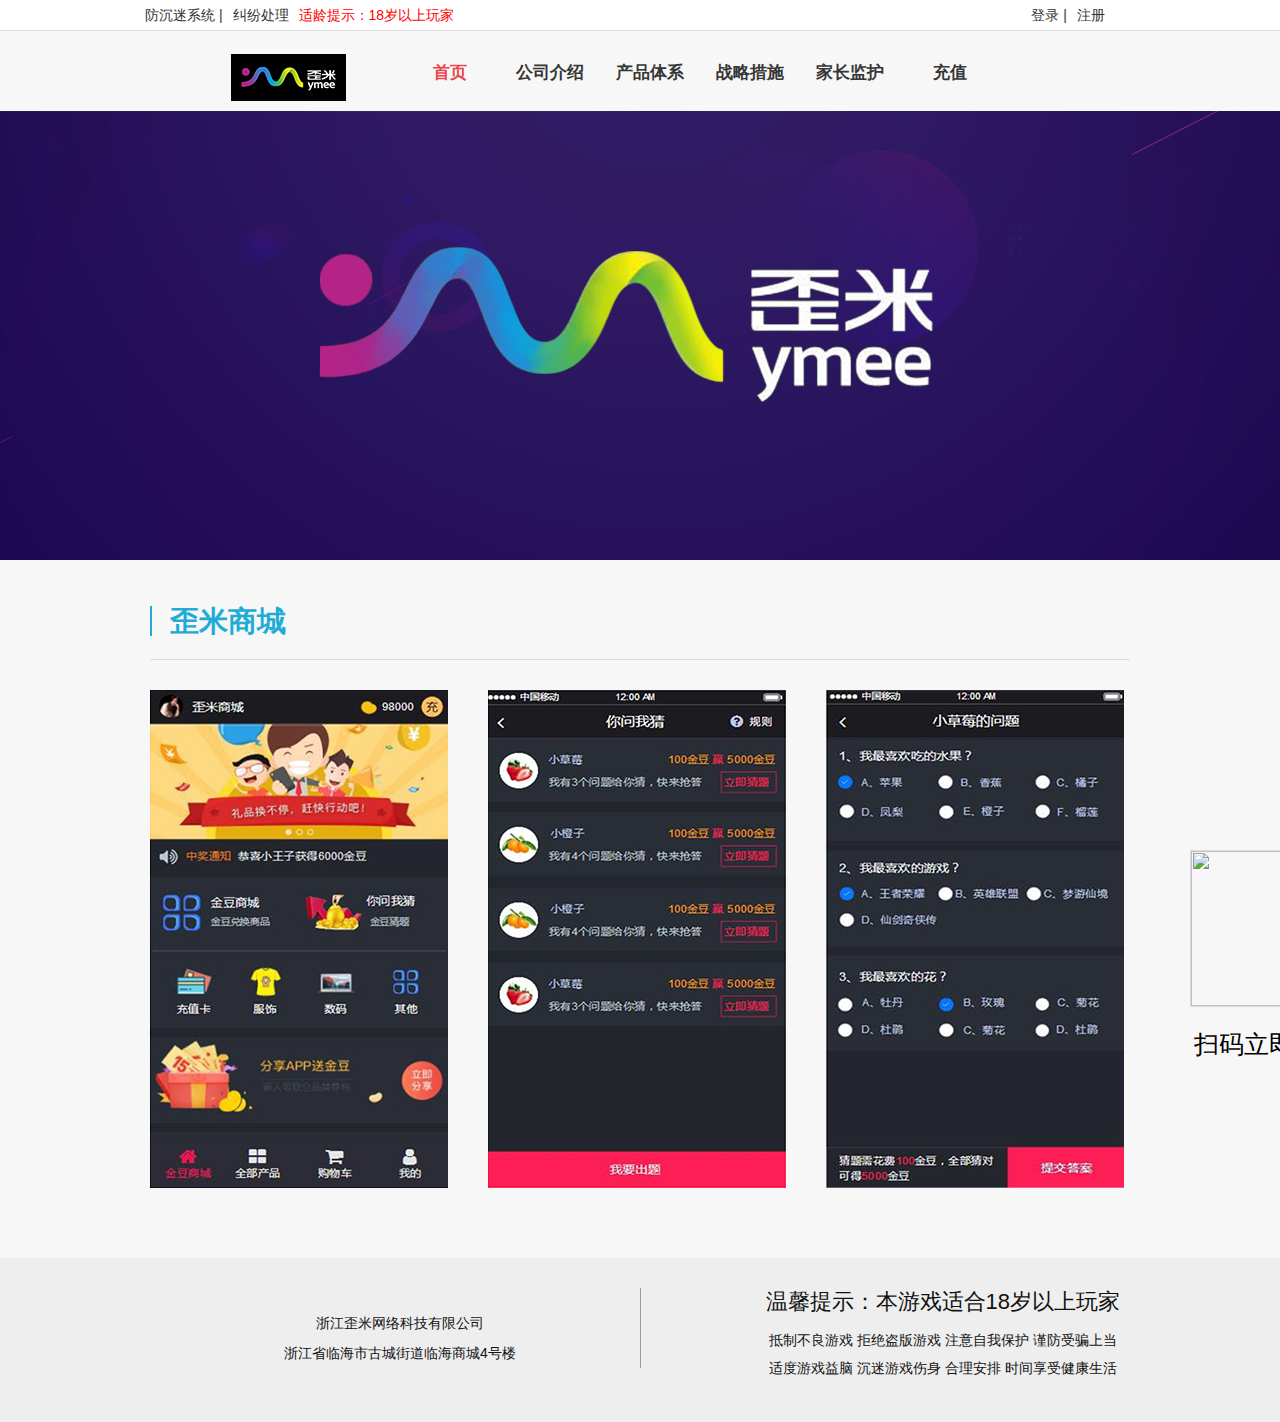
==== index.html @ 13797797 "update" ====
<!DOCTYPE HTML>
<html>

	<head>
		<meta charset="utf-8">
		<meta http-equiv="X-UA-Compatible" content="IE=edge,chrome=1">
		<title>浙江歪米网络科技有限公司</title>
		<link rel="stylesheet" type="text/css" href="./css/css.css"  />
		<link href="./css/reset.css"  rel="stylesheet" type="text/css" />
		<link href="./css/base.css"  rel="stylesheet" type="text/css" />
		<script src="./js/jquery-3.1.1.min.js"  type="text/javascript"></script>
		<script src="./js/common.js"  type="text/javascript"></script>
		<script src="./js/login.js"  type="text/javascript"></script>
		<link rel="shortcut icon" type="image/x-icon" href="./favicon.ico" />
	</head>

	<body>

		<div class="wrap">
			<div class="top-wrap">
				<div class="top ct">
					<div class="top-l fl">
						<a href="jy.html" >防沉迷系统 | </a>
						<a href="jy.html" >纠纷处理</a>
						<a href="javascript:void(0);" style="color: red">适龄提示：18岁以上玩家</a>
					</div>
					<div class="top-r fr">
						<a href="javascript:void(0);" class="dr welcome">登录 | </a>
						<a href="reg.html"  class="username1">注册</a>
					</div>
				</div>
			</div>
			<div class="head clearfix">
				<div class="logo clearfix">
					<a href="index_pc.html"  hidefocus="true"> <img src="./image/index/logo.png">
					</a>
					<var></var>
				</div>
				<div class="nav">
					<ul class="nav-menu clearfix">
						<li class="a1 on">
							<a href="index.html"  class="nav-link" hidefocus="true">首页</a>
						</li>
						<li class="a2">
							<a href="about.html"  class="nav-link" hidefocus="true">公司介绍</a>
						</li>
						<li class="a3">
							<a href="product.html"  class="nav-link" hidefocus="true">产品体系</a>
						</li>
						<li class="a4">
							<a href="zhanlue.html"  class="nav-link" hidefocus="true">战略措施</a>
						</li>
						<li class="a5">
							<a href="jzjh.html"  class="nav-link" hidefocus="true">家长监护</a>
						</li>
						<li class="a6">
							<a href="cz.html"  class="nav-link" hidefocus="true">充值</a>
						</li>
					</ul>
				</div>
			</div>
			<div class="x-slide" id="j-image-box">
				<ul>
					<li>
						<a hidefocus="true" target="_blank" href="#'" ><img height="" width="" src="./image/index/banner.png"  alt="" title="" /></a>
					</li>
				</ul>
			</div>
			<div class="content">
				<div class="game-img">
					<div class="title">歪米商城<div class="bar"></div></div>
					<div class="con clearfix">
						<a hidefocus="true" href="javascript:;"  class="av-img"><img src="./image/index/info-home.png"><var class="cover"></var></a>
						<a hidefocus="true" href="javascript:;"  class="av-img"><img src="./image/index/info-guess.png"><var class="cover"></var></a>
						<a hidefocus="true" href="javascript:;"  class="av-img av-img-r"><img src="./image/index/info-ask.png"><var class="cover"></var></a>
					</div>
				</div>
			</div>
			<div class="download">
				<img src="" class="qr" alt="">
				<p>扫码立即下载</p>
			</div>
			<div class="foot-wrap">
				<div class="foot">
					<div class="fl">
						<ul>
							<li>浙江歪米网络科技有限公司</li>
							<li>浙江省临海市古城街道临海商城4号楼</li>
						</ul>
					</div>
					<div class="fr">
						<p class="tips">温馨提示：本游戏适合18岁以上玩家</p>
						<p>抵制不良游戏 拒绝盗版游戏 注意自我保护 谨防受骗上当<br>适度游戏益脑 沉迷游戏伤身 合理安排 时间享受健康生活</p>
					</div>
				</div>
			</div>

			<div class="dl">
				<p>浙江歪米网络科技有限公司</p>
				
				<div class="textbox">
					<label for="">用户名</label><input type="text" class="text" id="loginName1">
				</div>
				<div class="textbox">
					<label for="">密&nbsp;&nbsp;&nbsp;&nbsp;码</label><input type="password" class="text" id="loginPsd1">
				</div>
				<a  class="btnd" >登录</a>
				<a href="javascript:void(0);" style="display: block;float: left;margin-top: 25px;text-align: center;width: 100%;font-size: 14px;color: #888;" class="gb">[关闭]</a>
			</div>

		</div>
	
	
	</body>
</html>
---- css/css.css ----
body,
h1,
h2,
h3,
h4,
h5,
h6,
hr,
p,
blockquote,
dl,
dt,
dd,
ul,
ol,
pre,
form,
fieldset,
legend,
button,
input,
textarea {
	margin: 0;
	padding: 0;
}

body,
button,
input,
select,
textarea {
	font: 12px/1.5 tahoma, arial, \5b8b\4f53, sans-serif;
	font-family: "å¾®è½¯é›…é»‘";
}

h1,
h2,
h3,
h4,
h5,
h6 {
	font-size: 100%;
}

address,
cite,
dfn,
em,
var {
	font-style: normal;
}

code,
kbd,
pre,
samp {
	font-family: courier new, courier, monospace;
}

small {
	font-size: 12px;
}

ul,
ol {
	list-style: none;
}

a {
	text-decoration: none;
}

a:hover {
	text-decoration: underline;
}

legend {
	color: #000;
}

fieldset,
img {
	border: 0;
}

button,
input,
select,
textarea {
	font-size: 100%;
}

table {
	border-collapse: collapse;
	border-spacing: 0;
}

.ct {
	margin: 0 auto;
}

.fl {
	float: left;
}

.fr {
	float: right;
}

.cf:after {
	content: ".";
	display: block;
	height: 0;
	clear: both;
	visibility: hidden;
}

.cf {
	*zoom: 1;
}

.db {
	display: block;
}

.dn {
	display: none;
}


/*<a href="__CLICK__"></a>/
/********************************åˆå§‹åŒ–*************************************/

.wrap {
	overflow: hidden;
}

.con {
	width: 1000px;
	padding: 30px 0;
}

.nav {
	width: 1000px;
	height: 100px;
}

.nav-wrap {
	background: #f4f4f4;
}

.logo {
	display: block;
	float: left;
}

.navlist a {
	width: 120px;
	height: 100px;
	text-align: center;
	line-height: 100px;
	display: block;
	float: right;
	color: #666;
	font-size: 18px;
	text-decoration: none;
}

.navlist a:hover {
	background: #AD3D41;
	color: #fff;
}

.navlist em {
	height: 100px;
	float: right;
	line-height: 100px;
}

.con2 {
	font-size: 13px;
	line-height: 1.5;
}

.art {
	color: #333;
	line-height: 1.7;
	font-size: 14px;
	text-indent: 2em;
}

.tit2 {
	font-size: 24px;
	font-weight: bold;
	padding-left: 25px;
	border-left: 5px solid #ee1b22;
	margin-bottom: 20px;
}

.bg {
	height: 220px;
	background: url("family.jpg")/*tpa=http://www.lejuhuyu.com/images/family.jpg*/ no-repeat center top;
}

.foot {
	width: 1200px;
	text-align: center;
	font-size: 14px;
	line-height: 28px;
}

.w {
	width: 100px;
	height: 50px;
}

.w img {
	display: block;
	width: 50px;
	height: 50px;
	float: left;
	margin-top: 5px;
}

.foot a {
	color: #f90;
}

.nav {
	width: 1000px;
	height: 100px;
}

.top-wrap {
	background: #fff;
	border-bottom: solid 1px #ddd;
}

.top {
	height: 30px;
	width: 1000px;
}

.top a {
	color: #333;
	display: inline-block;
	float: left;
	height: 30px;
	padding: 0 5px;
	line-height: 30px;
}

.top-l {
	height: 30px;
	width: 500px;
}

.top-r {
	padding-right: 30px;
}

.nav-wrap {
	background: #f4f4f4;
}

.logo {
	display: block;
	float: left;
}

.navlist a {
	width: 110px;
	height: 100px;
	text-align: center;
	line-height: 100px;
	display: block;
	float: right;
	color: #666;
	font-size: 18px;
	font-family: "å¾®è½¯é›…é»‘";
	text-decoration: none;
}

.navlist a:hover {
	background: #AD3D41;
	color: #fff;
}

.navlist em {
	height: 100px;
	float: right;
	line-height: 100px;
}

.h2 {
	font-size: 18px;
	font-weight: bold;
	color: #3300FF;
}

.dl {
	width: 360px;
	height: 300px;
	background: #fff;
	border: solid 1px #eee;
	position: fixed;
	left: 50%;
	top: 50%;
	margin-left: -180px;
	margin-top: -150px;
	display: none;
}

.dl p {
	text-align: center;
	background: #3BD4FE;
	height: 48px;
	line-height: 48px;
	color: #fff;
	font-size: 24px;
	box-shadow: 2px 2px 5px #aaa;
	font-family: "å¾®è½¯é›…é»‘";
	margin-bottom: 25px;
}

.textbox {
	height: 32px;
	margin-bottom: 30px;
}

.textbox label {
	width: 60px;
	height: 32px;
	display: inline-block;
	padding-left: 50px;
	font-size: 16px;
}

.textbox .text {
	display: inline-block;
	height: 24px;
	width: 200px;
}

.btnd {
	width: 220px;
	height: 40px;
	display: block;
	margin-left: 70px;
	background: #3BD4FE;
	line-height: 40px;
	text-align: center;
	font-size: 18px;
	color: #fff;
}

.foot-wrap {
	background: #eee;
	color: #111;
	padding-bottom: 10px;
}
.foot-wrap ul{
	padding-top: 20px;
}
.foot-wrap ul li {
	font-size: 14px;
	line-height: 30px;
}

.foot-wrap .tips{
	font-size: 22px;
	margin-bottom: 10px;
}

.foot {
	width: 960px;
	margin: 0 auto;
	overflow: hidden;
	font-size: 14px;
	line-height: 28px;
	padding: 30px;
}

.foot .fl{
	width: 50%;
    border-right: 1px solid #9e9e9e
}

.ct {
	margin: 0 auto;
}

.wrap {
	color: #666;
}

.con {
	width: 1000px;
}

.regbox {
	width: 720px;
}

.tip {
	height: 30px;
	width: 240px;
	font-size: 12px;
	color: red;
	float: left;
	visibility: hidden;
}

.red {
	color: red;
}

.regh {
	padding: 32px;
	border-bottom: 1px solid #ccc;
	text-align: center;
	margin-bottom: 32px;
}

.btn {
	width: 160px;
	height: 36px;
	/*background: #ee1b22;*/
	color: #000;
	text-align: center;
	border: none;
	display: block;
	margin-top: 16px;
}

.regbox p {
	text-align: center;
	margin-top: 16px;
	margin-bottom: 30px;
}

.login_form {
	padding-top: 20px;
	font-size: 16px;
	padding-left: 160px;
}

.login_box .form-control {
	display: inline-block;
	*display: inline;
	zoom: 1;
	width: auto;
	font-size: 18px;
}

.login_box .form-control.x319 {
	width: 290px;
}

.login_box .form-control.x164 {
	width: 164px;
}

.login_box .form-group {
	margin-bottom: 20px;
}

.login_box .form-group label.t {
	width: 120px;
	text-align: right;
	cursor: pointer;
}

.login_box .form-group.space {
	padding-top: 15px;
	border-top: 1px #FFF dotted;
}

.login_box .form-group img {
	margin-top: 1px;
	height: 32px;
	vertical-align: top;
}

.login_box .m {
	cursor: pointer;
}

.bottom {
	text-align: center;
	font-size: 12px;
}

.err {
	color: red;
	margin-left: 20px;
	font-size: 10px;
}
.form-group span{
	color:red;
}


.fl{float: left;}
.fr{float: right;}
---- css/base.css ----
@charset "utf-8";
/*create by 2015-07-07*/
body{ background:#f7f7f7; font:14px/1.15 "Microsoft Yahei",Arial,Helvetica,sans-serif; position:relative; overflow-x:hidden;}
.head{width:960px; height:80px; margin:0 auto; overflow:hidden;}
.head .logo{float:left; width:117px; overflow:hidden;margin-left: 70px;}
.head .logo a{float:left; width:142px; height:55px; margin:23px 10px 0 1px; overflow:hidden;}
/*.head .logo var{ float:left; width:1px; height:23px; background:url(img/base-bg.png) no-repeat 0 0;margin-top:32px;}*/
.head .logo p{float:left; width:115px; height:46px; padding-left:12px; margin-top:28px; }
.head .logo p font{ display:block; white-space:nowrap; font-size:12px; }



/*nav*/
.nav{ float:right; width:720px; height:38px; margin:23px auto 0; }
.nav .nav-menu{ display:block; width:730px;  height:38px;}
.nav .nav-menu li{ float:left; width:100px; height:80px; position:relative;}
.nav .nav-menu li a{ display:block; width:100%; height:100%; text-align:center; line-height:38px; font-size:17px; color:#363636; font-weight:bold; outline:none;  position:relative;}
.nav .nav-menu li a:link,.nav .nav-menu li a:visited{color:#363636; text-decoration:none;}
.nav .nav-menu li a:hover{color:#e9474b;}
.nav .nav-menu li.on{color:#e9474b;}
.nav .nav-menu li.on a.nav-link,.nav .nav-menu li.hover a.nav-link{color:#e9474b;}
.nav .nav-menu a{float:left; width:65px; height:50px; line-height:50px;  text-align:center;  white-space:nowrap; font-size:14px; overflow:hidden;  cursor:pointer;}
.nav .nav-menu li span{ display:none; width:100%; position:absolute; top:27px; left:0; z-index:9;}
.nav .nav-menu li.hover span{ display:block;} 
.nav .nav-menu li span a{ display:block; width:100%; height:27px; margin-top:0px; position:relative;color:#fff;}
.nav .nav-menu li span a.selected,.nav .nav-menu li span a:hover{color:#f39800;}
.nav .nav-menu li span a var{ display:block; width:100%; height:27px; background:#444444; filter:alpha(opacity=90);opacity:0.9;-moz-opacity:0.9; }
.nav .nav-menu li span a b{ display:block; width:100%; height:27px; line-height:27px;font-weight:normal; position:absolute; top:0; left:0; text-align:center; z-index:9;}
.head .tab-web{ float:right; width:90px; height:18px; overflow:hidden; margin:33px 0 0 0;}
.head .tab-web a{float:left; width:20px; height:18px; margin-right:12px;  background-repeat:no-repeat; text-indent:-999em; cursor:pointer;}
.head .tab-web a.cn{background:url("base-sprite.png")/*tpa=http://www.lejuhuyu.com/theme/default/css/img/base-sprite.png*/ no-repeat 0 0;}
.head .tab-web a.hk{background:url("base-sprite.png")/*tpa=http://www.lejuhuyu.com/theme/default/css/img/base-sprite.png*/ no-repeat -32px 0;}
.head .tab-web a.en{background:url("base-sprite.png")/*tpa=http://www.lejuhuyu.com/theme/default/css/img/base-sprite.png*/ no-repeat -62px 0; margin-right:0;}

.head .tab-web a.cn:hover{background:url("base-sprite.png")/*tpa=http://www.lejuhuyu.com/theme/default/css/img/base-sprite.png*/ no-repeat -87px 0;}
.head .tab-web a.hk:hover{background:url("base-sprite.png")/*tpa=http://www.lejuhuyu.com/theme/default/css/img/base-sprite.png*/ no-repeat -119px 0;}
.head .tab-web a.en:hover{background:url("base-sprite.png")/*tpa=http://www.lejuhuyu.com/theme/default/css/img/base-sprite.png*/ no-repeat -149px 0; margin-right:0;}

.x-slide{width: 1680px; position: relative;left: 50%;margin-left: -840px;overflow: hidden;height: 450px;}
.x-slide ul{display:block; width:100%; overflow:hidden;}
.x-slide li{display:block; width:100%;  position:absolute; top:0; left:0; overflow:hidden;}
.x-slide li img{display:block; width:100%;  border:0;}
.x-slide .btn{ width:100%; position:absolute; bottom:7px; left:0; text-align:center;}
.x-slide .btn span{ display:inline-block; *display:inline; *zoom:1;  vertical-align:middle; width:10px; height:10px; margin:0 5px; border-radius:50px; -webkit-border-radius:50px;  background:rgba(255,255,255,0.5);  overflow:hidden;  margin-right:5px; cursor:pointer; }
.x-slide .btn span.current{background:#fff; width:14px; height:14px;}

.content{ width:100%; margin:0 auto; background:#f7f7f7;padding-bottom: 50px;}
.game-img{ width:980px; margin:0 auto; padding-top:22px;overflow: hidden;}
.game-img .title{color: #21acd6;font-size: 29px;padding-left:20px;height: 76px; line-height: 76px;border-bottom: 1px solid #ddd;width: 100%;font-weight: bold;overflow: hidden;position: relative;}
.game-img .title .bar{width: 2px;height: 30px;position: absolute;top: 23px;left: 0;background-color: #21acd6}
.game-img .con{text-align: center;}
.game-img .av-img img{width: 100%;height: 100%;}
.game-img .av-img{float:left; width:298px; height:498px; margin:0 40px 20px 0;  overflow:hidden; position:relative;}
.game-img .av-img-r{ margin-right:0;}
.game-img .av-img .cover{display:none; width:100%; height:100%; line-height:210px; text-align:center; font-size:18px; color:#fff; font-weight:bold; background:rgba(255,255,255,0.3); position:absolute; top:0; left:0; z-index:9; border-radius:8px; -webkit-border-radius:8px;}
.game-img .av-img:hover .cover{display:block;}

.game-img .more{clear:both; display:block; width:964px; margin:2px auto 23px;}
.game-img .more a{display:block; width:133px; height:44px; margin:0 auto; background:url("ann_3.png")/*tpa=http://www.lejuhuyu.com/images/ann_3.png*/ no-repeat;text-indent:-999em; overflow:hidden; cursor:pointer;}
.game-img .more a:hover{background:url("ann_3_1.png")/*tpa=http://www.lejuhuyu.com/images/ann_3_1.png*/ no-repeat;}

.download{width: 157px; position: absolute;left: 50%;top:850px;margin-left: 550px;overflow: hidden;height: 230px;}
.download .qr{width: 155px;height:155px;display: block;border:1px solid #ddd;}
.download p{width: 100%;line-height:75px;text-align: center;color: #000;font-size: 25px;}
.fy-txt{width:964px; margin:0 auto; height:428px; border-radius:8px; -webkit-border-radius:8px; background:#fff;}
.fy-zixun{float:left; width:673px; padding:18px 0 0 21px; position:relative;}
.fy-media{float:right; width:205px; padding:18px 21px 0 0; position:relative;}
.fy-txt .f-head{width:100%; height:26px; overflow:hidden;} 
.fy-txt .f-head h1{display:block; width:100%; height:26px; position:relative;}
.fy-txt .fy-zixun .f-head h1 var{ background-position:0 -21px;}
.fy-txt .fy-media .f-head h1 var{ background-position:0 -48px;}
.fy-txt .fy-zixun .f-body{padding-top:16px; height:328px;}
.fy-txt .fy-zixun dl:after {content:".";clear:both;display:block;height:0;visibility:hidden;}
.fy-txt .fy-zixun dl{display:inline-block;}
.fy-txt .fy-zixun dl{display:block; height:96px; margin-bottom:18px; overflow:hidden;}
.fy-txt .fy-zixun dl dt{float:left; width:121px; height:81px; overflow:hidden;}
.fy-txt .fy-zixun dl dt img{ display:block; width:121px; height:81px; border:0;}
.fy-txt .fy-zixun dl dd{float:left; width:530px; padding-left:22px; overflow:hidden;}
.fy-txt .fy-zixun dl dd a,.fy-txt .fy-zixun dl dd a:link,.fy-txt .fy-zixun dl dd a:hover{ display:block; font-size:12px; color:#959595;}
.fy-txt .fy-zixun dl dd a b{display:block; font-size:14px; color:#626262; font-weight:bold;}
.fy-txt .fy-zixun dl dd a:link b,.fy-txt .fy-zixun dl dd a:visited b{color:#626262;}
.fy-txt .fy-zixun dl dd a:hover b{color:#e9474b;}
.fy-txt .fy-zixun dl dd a em{display:block; padding:8px 0;}
.fy-txt .fy-zixun dl dd a font{display:block; line-height:18px;  font-size:12px; }
.fy-txt .fy-media .f-body{padding-top:16px; height:328px; overflow:hidden;}
.fy-txt .fy-media p:after {content:".";clear:both;display:block;height:0;visibility:hidden;}
.fy-txt .fy-media p{display:inline-block;}
.fy-txt .fy-media p{display:block; height:80px;  overflow:hidden;}
.fy-txt .fy-media p.p2{border-top:1px solid #f1f1f1;border-bottom:1px solid #f1f1f1; padding:20px 0;}
.fy-txt .fy-media p a{float:left; width:190px; padding-left:5px;}
.fy-txt .fy-media p a,.fy-txt .fy-media p a:link,.fy-txt .fy-media p a:hover{ display:block; color:#959595;}
.fy-txt .fy-media p a b{display:block; font-size:14px; color:#626262; font-weight:bold;}
.fy-txt .fy-media p a:hover b{color:#e9474b;}
.fy-txt .fy-media p a em{display:block; padding:8px 0; font-size:12px; }
.fy-txt .fy-media p a font{display:block; line-height:20px;}
.fy-txt .fy-media p.p3{ padding-top:20px;}

.fy-txt a.more{ display:block; width:100px; height:26px; line-height:27px; color:#b7b7b7; font-size:12px; font-family:Helvetica; white-space:nowrap; overflow:hidden; text-decoration:none; position:absolute; top:15px; right:-50px; z-index:9;}
.fy-txt a.more:link,.fy-txt a.more:visited{color:#b7b7b7; text-decoration:none;}
.fy-txt a.more:hover{color:#e9474b;}


.fy-hd{width:964px; margin:23px auto 0; }
.fy-hd .f-tab{float:left; width:718px; height:267px; overflow:hidden; border-radius:8px; -webkit-border-radius:8px; background:#fff;}
.fy-hd .f-tab .f-head{width:100%; height:55px; overflow:hidden;}
.fy-hd .f-tab .f-head h1{display:block; width:100%; height:100%;}
.fy-hd .f-tab .f-head h1 a{float:left; width:238px; height:54px; border-bottom:1px solid #f1f1f1; border-right:1px solid #f1f1f1;}
.fy-hd .f-tab .f-head h1 a.a3{ border-right:0;}
.fy-hd .f-tab .f-head h1 a var.v1{ background-position:0 -81px;}
.fy-hd .f-tab .f-head h1 a var.v2{ background-position:0 -136px;}
.fy-hd .f-tab .f-head h1 a var.v3{ background-position:0 -191px;}
.fy-hd .f-tab .f-head h1 a:hover .v1,.fy-hd .f-tab .f-head h1 a.on .v1{height:53px; border-bottom:2px solid #2c6ed5;}
.fy-hd .f-tab .f-head h1 a:hover .v2,.fy-hd .f-tab .f-head h1 a.on .v2{height:53px; border-bottom:2px solid #ff8300;}
.fy-hd .f-tab .f-head h1 a:hover .v3,.fy-hd .f-tab .f-head h1 a.on .v3{height:53px; border-bottom:2px solid #9bdd07;}
.fy-hd .fy-join{float:right; width:226px;height:267px; overflow:hidden;}
.fy-hd .fy-join a img{ display:block; border:0; width:226px; height:267px;}
.fy-hd .f-tab .f-body{ width:100%; height:212px; overflow:hidden;}
.fy-hd .f-tab .f-body .c:after {content:".";clear:both;display:block;height:0;visibility:hidden;}
.fy-hd .f-tab .f-body .c{display:inline-block;}
.fy-hd .f-tab .f-body .c{display:block;}
.fy-hd .f-tab .f-body .c{ display:none;  min-height:150px; _height:150px;}
.fy-hd .f-tab .f-body .on{ display:block;}
.fy-hd .f-tab .f-body .gd-pic{float:right; width:313px; height:171px; padding:20px 30px 0 0; overflow:hidden; position:relative;}
.fy-hd .f-tab .gd-txt{float:left; width:305px; height:165px; padding:20px 0 0 30px; position:relative;}
.fy-hd .f-tab .gd-txt p{display:block; margin-bottom:10px; overflow:hidden;}
.fy-hd .f-tab .gd-txt p a{float:left; width:260px; padding-left:5px;}
.fy-hd .f-tab .gd-txt p a,.fy-hd .f-tab .gd-txt p a:link,.fy-hd .f-tab .gd-txt p a:hover{ display:block; color:#959595;}
.fy-hd .f-tab .gd-txt p a b{display:block; font-size:14px; color:#626262; font-weight:bold;}
.fy-hd .f-tab .gd-txt p a em{display:block; padding:5px 0; font-size:12px; line-height:18px;}
.fy-hd .f-tab .gd-txt p a font{display:block; line-height:20px;}
.fy-hd .f-tab .gd-txt .ck-btn{display:block; color:#2c6ed5; width:80px; height:16px; text-align:left; line-height:16px; position:absolute; bottom:3px; left:40px;}
.fy-hd .f-tab .gd-txt .ck-btn:link,.fy-hd .f-tab .f-body .gd-pic .ck-btn:visited{color:#2c6ed5; text-decoration:none;}
.fy-hd .f-tab .gd-txt .ck-btn:hover{color:#f05a00;}

.fy-hd .f-tab .fy{width:718px; height:212px; position:relative;}
.fy-hd .f-tab .fy-pe .ck-btn{display:block; color:#ed1c24; width:80px; height:16px; text-align:left; line-height:16px;}
.fy-hd .f-tab .fy-pe .ck-btn{position:absolute; top:160px; right:40px;}
.fy-hd .f-tab .fy-pe .ck-btn:link,.fy-hd .f-tab .fy-pe .ck-btn:visited{color:#ff8300; text-decoration:none;}
.fy-hd .f-tab .fy-pe .ck-btn:hover{color:#ed1c24;}
.fy-hd .f-tab .fy-pe .ck-btn:hover var{background:url("base-bg.png")/*tpa=http://www.lejuhuyu.com/theme/default/css/img/base-bg.png*/ no-repeat -195px -23px; }


.fy-hd .f-tab .fy-zc .ck-btn{display:block; color:#fff; width:80px; height:16px; text-align:left; line-height:16px;}
.fy-hd .f-tab .fy-zc .ck-btn{position:absolute; top:178px; left:51px;}
.fy-hd .f-tab .fy-zc .ck-btn:link,.fy-hd .f-tab .fy-zc .ck-btn:visited{color:#fff; text-decoration:none;}
.fy-hd .f-tab .fy-zc .ck-btn:hover{color:#fff;}
.fy-hd .f-tab .fy-zc .ck-btn:hover var{background:url("base-bg.png")/*tpa=http://www.lejuhuyu.com/theme/default/css/img/base-bg.png*/ no-repeat -212px -38px; }



.fy-hd .f-tab .fy-pu .ck-btn{position:absolute; top:160px; left:40px;}
.fy-hd .f-tab .fy-pu .ck-btn:link,.fy-hd .f-tab .fy-pu .ck-btn:visited{color:#9bdd07; text-decoration:none;}
.fy-hd .f-tab .fy-pu .ck-btn:hover{color:#ed1c24;}
.fy-hd .f-tab .fy-pu .ck-btn:hover var{background:url("base-bg.png")/*tpa=http://www.lejuhuyu.com/theme/default/css/img/base-bg.png*/ no-repeat -38px -212px; }

/*product*/

.leju-product-body{width:100%; margin:0 auto;text-align:center;}
.product-body-title{margin:20px 0px 0px 0; }
.game-img-p{ width:1000px; margin:0 auto; padding-top:22px;}
.game-img-p .av-img-p{float:left; width:477px; height:909px; margin:0 10px 0px 10px; border-radius:8px; -webkit-border-radius:8px; overflow:hidden; position:relative;}
.game-img-p .av-img1-p{float:left; width:477px; height:909px; margin:0 0px 0px 0; border-radius:8px; -webkit-border-radius:8px; overflow:hidden; position:relative;}
.game-img-p .av-img-p .cover{display:none; width:100%; height:100%; line-height:210px; text-align:center; font-size:18px; color:#fff; font-weight:bold; background:rgba(255,255,255,0.3); position:absolute; top:0; left:0; z-index:9; border-radius:8px; -webkit-border-radius:8px;}
.game-img-p .av-img-p:hover .cover{display:block;}

.j-page-banner{ width:100%; height:84px; overflow:hidden; background:#28c5f5;}

.j-page-banner .j-img{ width:964px; height:84px;background-color: #28c5f5; margin:0 auto;}

.mid_box{
	width:1080px;
	height:auto;
	overflow: hidden;
	background-color: #fff;
	margin: 0 auto;
	margin-top: 30px;
	margin-bottom: 30px;
}
.mid_box .content{
	width: 900px;
	background-color: #fff;
	text-align: left;
	margin-top: 10px;
}
.content .first_title{
	color: #28c5f5;
	font-size: 20px;
	height:60px;
	line-height: 60px;
	border-bottom: #e0e0e0 solid 1px;
}
.the_content{
	margin-left: 30px;
    margin-right: 30px;
    height: auto;
    overflow: hidden;
}
.second_title{
	color: #28c5f5;
	font-size: 16px;
	margin-top: 30px;
}
.view1{
	width: 580px;
	height:390px;
	margin: 0 auto;
	margin-top: 10px;
	border: #e0e0e0 solid 1px;
}
.view2{
	width: 100%;
	height:220px;
	margin: 0 auto;
	margin-top: 10px;
	border: #e0e0e0 solid 1px;
}
.the_text{
	line-height: 25px;
    margin-top: 20px;
}
.bottom_box{
	width:100%;
	height:auto;
	
}
.bottom_box .left_box{
	width:44%;
	float: left;
	margin-left: 3%;
	margin-right: 3%;
	margin-top: 10px;
}
.bottom_box .right_box{
	width:44%;
	float: left;
	margin-left: 3%;
	margin-right: 3%;
	margin-top: 10px;
}
.last_title{
	color: #28c5f5;
	text-align: center;
	padding-top: 10px;
	
}
.j-page-banner .j-img{ width:964px; height:84px; margin:0 auto;}


.j-page-main{width:100%; margin:0 auto;text-align: center; border: 10px solid #000000;}
.j-page-main .p-head{width:100%; height:84px; margin:20px auto 0; background:#fff; border-radius:8px; -webkit-border-radius:8px; position:relative;}
.j-page-main .p-body{width:100%; margin:20px auto 0;text-align: center; border: 10px solid #000000;}
.j-page-main .p-body .c{ display:none;text-align: center; border: 10px solid #000000;}
.j-page-main .p-body .on{ display:block;text-align: center; border: 10px solid #000000;}
.j-page-main .p-body ul{display:block; margin:0 -26px;text-align: center; border: 10px solid #000000;}

.j-product .p-head span{ display:block; width:417px; height:65px; margin:0 auto; background:url("base-sprite.png")/*tpa=http://www.lejuhuyu.com/theme/default/css/img/base-sprite.png*/ no-repeat 0 -191px; overflow:hidden;}
.j-product .p-head a{float:left; width:94px; height:65px; overflow:hidden; text-indent:-999em; cursor:pointer; position:relative;}
.j-product .p-head a:hover,.j-product .p-head a.on{ background-image:url("base-sprite.png")/*tpa=http://www.lejuhuyu.com/theme/default/css/img/base-sprite.png*/;}
.j-product .p-head a.a1{background-position:0 -125px;}
.j-product .p-head a.a2{background-position:-163px -125px; margin:0 66px 0 69px;}
.j-product .p-head a.a3{background-position:-323px -125px;}
.j-product .p-head span a var{ display:block; width:0%; position:absolute; height:3px; background:#e9474b; position:absolute; bottom:0; left:0;}
.j-product .p-head span a:hover var,.j-product .p-head span a.on var{ width:100%;}

.j-product .p-body ul li{float:left; width:304px; height:350px; margin:0 0 26px 26px; overflow:hidden;text-align: center; border: 10px solid #000000;}
.j-product .p-body ul li a{display:block; width:304px; height:215px; border:0; position:relative;}
.j-product .p-body ul li a .cover{display:none; width:100%; height:100%; line-height:210px; text-align:center; font-size:18px; color:#fff; font-weight:bold; background:rgba(255,255,255,0.3); position:absolute; top:0; left:0; z-index:9; border-radius:8px; -webkit-border-radius:8px;}
.j-product .p-body ul li a:hover .cover{display:block;}


.j-product .p-body ul p{display:block; padding:0; background:#fff; height:135px; border-bottom-left-radius:6px; -webkit-border-bottom-left-radius:6px; border-bottom-right-radius:6px; -webkit-border-bottom-right-radius:6px; }
.j-product .p-body ul p strong{ display:block; padding:0 18px; height:54px; line-height:54px; font-weight:normal; font-size:18px; color:#535353; white-space:nowrap;}
.j-product .p-body ul p:after {content:".";clear:both;display:block;height:0;visibility:hidden;}
.j-product .p-body ul p{display:inline-block;}
.j-product .p-body ul p{display:block;}
.j-product .p-body ul p font{display:block; color:#c2c2c2; font-size:12px; padding:0 0 20px 18px; border-bottom:1px solid #f6f6f6;}
.j-product .p-body ul p font em.e1{padding-right:12px;}
.j-product .p-body ul p span.s1{display:block; width:180px; height:25px; margin:9px 0 0 9px; }
.j-product .p-body ul p span a{float:left; width:87px; height:25px; margin-right:4px; background-image:url("blank.gif")/*tpa=http://www.lejuhuyu.com/theme/default/css/img/blank.gif*/; cursor:pointer; position:relative;}
.j-product .p-body ul p span a b{ display:block; width:100%; height:100%; text-indent:-999em;}
.j-product .p-body ul p span a em{display:none; width:95px; height:95px; position:absolute; top:-124px; box-shadow:1px 2px 10px rgba(0, 0, 0, 0.5);  background:#fff; padding:5px; border-radius:8px; -webkit-border-radius:8px;}
.j-product .p-body ul p span a em.e1{left:-1px;}
.j-product .p-body ul p span a em img{ display:block; border:0;width:95px; height:95px;}
.j-product .p-body ul p span a em i{display:block; width: 0; height: 0;  border-left:5px solid transparent; border-right:5px solid transparent; border-top:6px solid #fff; position:absolute; top:105px; left:49px;}


.j-product .p-body ul p span a.down{background:url("base-sprite.png")/*tpa=http://www.lejuhuyu.com/theme/default/css/img/base-sprite.png*/ no-repeat 0 -70px;}
.j-product .p-body ul p span a.down:hover{ background:url("base-sprite.png")/*tpa=http://www.lejuhuyu.com/theme/default/css/img/base-sprite.png*/ no-repeat 0 -97px;}
.j-product .p-body ul p span a.site{background:url("base-sprite.png")/*tpa=http://www.lejuhuyu.com/theme/default/css/img/base-sprite.png*/ no-repeat -91px -70px;margin-right:0;}
.j-product .p-body ul p span a.site:hover{ background:url("base-sprite.png")/*tpa=http://www.lejuhuyu.com/theme/default/css/img/base-sprite.png*/ no-repeat -91px -97px; }
.j-product .p-body ul p span.s2{display:block; width:180px; height:25px; margin:9px 0 0 9px; }
.j-product .p-body ul p span b{display:block; font-weight:normal; color:#959595; padding-left:9px;}

.j-news .p-head span{ display:block; width:217px; height:65px; margin:0 auto; background:url("base-sprite.png")/*tpa=http://www.lejuhuyu.com/theme/default/css/img/base-sprite.png*/ no-repeat 0 -418px; overflow:hidden;}
.j-news .p-head span a{float:left; width:77px; height:65px; overflow:hidden; text-indent:-999em; cursor:pointer; position:relative;}
.j-news .p-head span a:hover,.j-news .p-head span a.on{ background-image:url("base-sprite.png")/*tpa=http://www.lejuhuyu.com/theme/default/css/img/base-sprite.png*/;}
.j-news .p-head span a.a1{background-position:0 -484px;}
.j-news .p-head span a.a2{background-position:-138px -484px; margin-left:61px;}
.j-news .p-head span a.a3{background-position:-276px -484px;}
.j-news .p-head span a var{ display:block; width:0%; position:absolute; height:2px; background:#e9474b; position:absolute; bottom:0; left:0;}
.j-news .p-head span a:hover var,.j-news .p-head span a.on var{ width:100%;}
.j-news .p-head .year-sec{width:113px; height:40px; border-left:1px solid #eee; position:absolute; top:13px; right:10px; z-index:9;}
.j-news .p-head .year-sec p{ display:block; width:85px; height:40px;  text-align:left; padding-left:23px; line-height:40px;  color:#646363; font-size:14px; overflow:hidden; cursor:pointer; position:relative;}
.j-news .p-head .year-hover-sec p{background:url("up.png")/*tpa=http://www.lejuhuyu.com/theme/default/css/img/up.png*/ no-repeat right center; color:#fb6b14;}
.j-news .p-head .year-sec .year-sec-con{ display:none; width:76px; border:1px solid #eee; background:#fff; box-shadow:0px 0px 7px rgba(160,160,160,0.35);  border-radius:5px; position:absolute; top:36px; left:14px;}
.j-news .p-head .year-sec .year-sec-con a{ display:block; height:30px; line-height:30px; text-align:center; font-size:12px; color:#6f6e6e; border-bottom:1px dotted #eee;}
.j-news .p-head .year-sec .year-sec-con a:hover,.wrap .x-head .year-sec .year-sec-con a.current{ background:#eee; color:#acacac;}


.j-news .p-body{background:#fff; border-radius:8px; -webkit-border-radius:8px;}
.j-news .p-body ul{ padding:15px 55px 0; min-height:500px; _height:500px;}
.j-news .p-body ul li:after {content:".";clear:both;display:block;height:0;visibility:hidden;}
.j-news .p-body ul li{display:inline-block;}
.j-news .p-body ul li{display:block; padding:10px 0; line-height:36px; font-size:14px; border-bottom:1px solid #eee;}
.j-news .p-body ul li span{float:left; width:578px; overflow:hidden; text-overflow:ellipsis; white-space:nowrap;}
.j-news .p-body ul li span a,.j-news .p-body ul li span a:link,.j-news .p-body ul li span a:visited{ color:#626262; text-decoration:none;}
.j-news .p-body ul li span a:hover{color:#e9474b; text-decoration:none;}
.j-news .p-body ul li var{float:right; color:#b7b7b7;}
.j-news .p-body ul li span a:hover,.j-news .p-body ul li.highlight span a:hover,.j-news .p-body ul li.highlight span a,.j-news .p-body ul li.highlight span a:link,.j-news .p-body ul li.highlight span a:visited,.j-news .p-body ul li.highlight var{ color:#fb6a00;}
.j-news .p-body ul li.on span a:hover,.j-news .p-body ul li.on span a:hover,.j-news .p-body ul li.on span a,.j-news .p-body ul li.on span a:link,.j-news .p-body ul li.on span a:visited,.j-news .p-body ul li.on var{ color:#fb6a00;}
.j-news .p-body ul li.empty{ display:block; text-align:center; color:#b7b7b7; border-bottom:0;}
.j-news .p-body dl{}
.j-news .p-body dl:after {content:".";clear:both;display:block;height:0;visibility:hidden;}
.j-news .p-body dl{display:inline-block;}
.j-news .p-body dl{display:block; padding:15px; background:#fff; border-radius:8px; -webkit-border-radius:8px; margin-bottom:18px; overflow:hidden;}
.j-news .p-body dl dt{float:left; width:180px; height:110px; overflow:hidden;}
.j-news .p-body dl dt img{ display:block; width:180px; height:110px; border:0;}
.j-news .p-body dl dd{float:left; width:730px; padding-left:22px; overflow:hidden;}
.j-news .p-body dl dd a,.j-news .p-body dl dd a:link,.j-news .p-body dl dd a:hover{ display:block; font-size:12px; color:#b7b7b7;}
.j-news .p-body dl dd a b{display:block; font-size:14px; color:#e9474b; font-weight:bold;}
.j-news .p-body dl dd a em{display:block; padding:8px 0 24px;}
.j-news .p-body dl dd a font{display:block; line-height:18px;  font-size:12px; }
.j-news .empty,.j-news .list-loading{ text-align:center; height:45px; line-height:45px; color:#b7b7b7; background:#e5e5e5; border-radius:8px; -webkit-border-radius:8px; overflow:hidden;} 
.j-news .p-body .con{ padding:20px 0; color:#434343; font-size:14px; line-height:26px;}
.j-news .p-body .con h1{display:block; height:120px; border-bottom:1px solid #eee; margin-bottom:20px;}
.j-news .p-body .con h1 strong{display:block; height:56px; line-height:56px; font-size:24px; color:#313131; padding-left:60px; white-space:nowrap;}
.j-news .p-body .con h1 span{display:block;line-height:26px; color:#bcbcbc; font-size:12px; padding-left:60px;}
.j-news .p-body .con p{ display:block; padding:0 60px; line-height:26px;}
.j-news .p-body .con img{display:block; margin:0 auto;}
.j-news .p-body .paging{ margin:30px auto; padding:30px 401px 0; height:30px;  border-top:1px solid #eee;} 
.j-news .p-body .paging a{display:block; width:74px; height:30px; background:url("blank.gif")/*tpa=http://www.lejuhuyu.com/theme/default/css/img/blank.gif*/ no-repeat 0 0; text-indent:-999em; cursor:pointer;}
.j-news .p-body .paging a.paging-up{float:left; background:url("base-sprite.png")/*tpa=http://www.lejuhuyu.com/theme/default/css/img/base-sprite.png*/ no-repeat 0 -855px;}
.j-news .p-body .paging a.paging-up:hover{background:url("base-sprite.png")/*tpa=http://www.lejuhuyu.com/theme/default/css/img/base-sprite.png*/ no-repeat 0 -887px;}
.j-news .p-body .paging a.paging-down{float:right;background:url("base-sprite.png")/*tpa=http://www.lejuhuyu.com/theme/default/css/img/base-sprite.png*/ no-repeat -88px -855px;}
.j-news .p-body .paging a.paging-down:hover{float:right;background:url("base-sprite.png")/*tpa=http://www.lejuhuyu.com/theme/default/css/img/base-sprite.png*/ no-repeat -88px -887px;}

 
.j-about .p-head span{ display:block; width:546px; height:65px; margin:0 auto; overflow:hidden;}
.j-about .p-head a{float:left; width:73px; height:65px; overflow:hidden; text-indent:-999em; cursor:pointer; position:relative;}
.j-about .p-head .a1{background:url("base-sprite.png")/*tpa=http://www.lejuhuyu.com/theme/default/css/img/base-sprite.png*/ no-repeat 0 -569px;}
.j-about .p-head .a1:hover,.j-about .p-head .a1.on{background:url("base-sprite.png")/*tpa=http://www.lejuhuyu.com/theme/default/css/img/base-sprite.png*/ no-repeat 0 -636px;}
.j-about .p-head .a2{background:url("base-sprite.png")/*tpa=http://www.lejuhuyu.com/theme/default/css/img/base-sprite.png*/ no-repeat -123px -569px; margin:0 46px 0 50px;}
.j-about .p-head .a2:hover,.j-about .p-head .a2.on{background-position:-123px -636px; }
.j-about .p-head .a3{display:none; background:url("base-sprite.png")/*tpa=http://www.lejuhuyu.com/theme/default/css/img/base-sprite.png*/ no-repeat -242px -569px;}
.j-about .p-head .a3:hover,.j-about .p-head .a3.on{background-position:-242px -636px; }
.j-about .p-head .a4{background:url("base-sprite.png")/*tpa=http://www.lejuhuyu.com/theme/default/css/img/base-sprite.png*/ no-repeat -354px -569px; margin:0 46px 0 0;}
.j-about .p-head .a4:hover,.j-about .p-head .a4.on{background-position:-354px -636px;}
.j-about .p-head .a5{background:url("base-sprite.png")/*tpa=http://www.lejuhuyu.com/theme/default/css/img/base-sprite.png*/ no-repeat -476px -569px;}
.j-about .p-head .a5:hover,.j-about .p-head .a5.on{background-position:-476px -636px;}


.j-about .p-head span a var{ display:block; width:0%; position:absolute; height:2px; background:#e9474b; position:absolute; bottom:0; left:0;}
.j-about .p-head span a:hover var,.j-about .p-head span a.on var{ width:100%;}
.j-about .p-body{width:964px; margin:20px auto 0; background:#fff; border-radius:8px; -webkit-border-radius:8px;}
.j-about .p-body .c{ padding:50px 56px;} 
.j-about .p-body .intro{}
.j-about .p-body .intro .feiyu{ border-bottom:1px solid #eee; padding-bottom:75px;}
.j-about .p-body .intro .feiyu img{display:block; width:405px; height:107px; border:0; margin:30px auto 20px;}
.j-about .p-body .intro .info{ padding-top:24px;}
.j-about .p-body .intro .info p{display:block; line-height:30px; padding-bottom:28px;}
.j-about .p-body .develop{}
.j-about .p-body .develop em{ display:block; width:100%; height:100%; text-indent:-999em;}
.j-about .p-body .develop dl:after {content:".";clear:both;display:block;height:0;visibility:hidden;}
.j-about .p-body .develop dl{display:inline-block;}
.j-about .p-body .develop dl{display:block;}
.j-about .p-body .develop dl dt{float:left; width:204px; height:70px; line-height:70px; text-align:right;}
.j-about .p-body .develop dl dt font{ display:block; padding:0 20px 0 0; font-family:"Segoe UI","Lucida Grande",Helvetica,Arial,"Microsoft YaHei",FreeSans,Arimo,"Droid Sans","wenquanyi micro hei","Hiragino Sans GB","Hiragino Sans GB W3",FontAwesome,sans-serif; font-size:18px; color:#e9474b;}
.j-about .p-body .develop dl dd{float:left; width:570px; padding-left:20px; line-height:70px;  border-left:2px solid #eee;}
.j-about .p-body .develop dl dd font{ display:block; line-height:70px; color:#898989; border-bottom:1px solid #eee;}

.j-about .p-body .honor{}
.j-about .p-body .honor h3{display:block; width:155px; height:56px; border-right:2px solid #eee; padding-bottom:30px; position:relative;}
.j-about .p-body .honor dl:after {content:".";clear:both;display:block;height:0;visibility:hidden;}
.j-about .p-body .honor dl{display:inline-block;}
.j-about .p-body .honor dl{display:block;}
.j-about .p-body .honor dl dt{float:left; width:155px; text-align:right;}
.j-about .p-body .honor dl dt font{ display:block; padding:10px 20px 0 0; font-family:"Segoe UI","Lucida Grande",Helvetica,Arial,"Microsoft YaHei",FreeSans,Arimo,"Droid Sans","wenquanyi micro hei","Hiragino Sans GB","Hiragino Sans GB W3",FontAwesome,sans-serif; font-size:18px; color:#f4a219;}
.j-about .p-body .honor dl dd{float:left; width:615px; padding:0 0 0 20px;  min-height:50px; _height:50px;  border-left:2px solid #eee;}
.j-about .p-body .honor dl dd p{ display:block; color:#898989; border-bottom:1px solid #eee; padding:0 0 20px;}
.j-about .p-body .honor dl dd p font{display:block; line-height:38px; color:#898989;}

.j-about .p-body .vi{}
.j-about .p-body .vi .feiyu-pic{text-align: center;}
.j-about .p-body .vi .feiyu-logo{text-align: center; border-bottom: 1px solid #eee; padding: 42px 0 40px;}
.j-about .p-body .vi .info{ margin: 40px auto 10px;}
.j-about .p-body .vi .info .row{ margin-bottom: 30px;}
.j-about .p-body .vi .info dl{ float: left; width: 206px; height: 266px; border: 1px solid #eee; margin: 0 38px;}
.j-about .p-body .vi .info img{ display: block; width: auto; margin: 0 auto;}
.j-about .p-body .vi .info dl dt{ display: block; width: 100%; height:97px;}
.j-about .p-body .vi .info dl a{ display: block; width: 100%; height:54px; border-top: 1px solid #eee; }
.j-about .p-body .vi .info dt img{ padding-top: 26px;}
.j-about .p-body .vi .info dl a img{padding-top: 6px;}
.j-about .p-body .vi .info p{ float: left; width: 208px; height: 118px; margin: 0 38px 20px;}
.j-about .p-body .vi .info .fy-style{border-top: 1px solid #eee; padding-top: 40px;}
.j-about .p-body .vi .info .fy-style,.j-about .p-body .vi .info .fy-style p{ margin-bottom: 0;}

.j-about .p-body .management{}
.j-about .p-body .management dl:after {content:".";clear:both;display:block;height:0;visibility:hidden;}
.j-about .p-body .management dl{display:inline-block;}
.j-about .p-body .management dl{display:block; margin-bottom:20px;}
.j-about .p-body .management dl dt{float:left; width:160px; height:160px; border:1px solid #f4f4f4;}
.j-about .p-body .management dd{float:right; width:660px;}
.j-about .p-body .management dd strong{display:block; color:#434343; font-size:18px; height:36px; line-height:36px; font-weight:normal; overflow:hidden;}
.j-about .p-body .management dd font{ display:block; font-size:12px; color:#ababab; height:23px; line-height:23px; overflow:hidden;}
.j-about .p-body .management dd p{ display:block; font-size:12px; color:#ababab; padding-top:10px; line-height:23px; padding-bottom:27px; border-bottom:1px solid #f6f6f6;}


.j-about{
	text-align: center;
}
.j-about .leju-content{
	margin-top:50px;
	
}

.main-wrap{min-height: 700px;width: 100%;}
.main-title{width:100%; height:64px; overflow:hidden; background:#28c5f5;}
.main-title p{width: 900px;margin: 0 auto;line-height: 64px;position: relative;font-size: 28px;color: #fff;font-weight: bold;padding-left: 20px;}
.main-title p span{width:2px;display: block;height: 30px;position: absolute;top: 17px;left: 0;background-color: #fff;}
.main-content{width: 990px;margin: 30px auto 45px;border: 1px solid #e0e0e0;padding-bottom: 40px;padding-top:15px;-moz-box-shadow: 1px 1px 3px #e0e0e0; /* 老的 Firefox */box-shadow: 1px 1px 3px #e0e0e0;}
.main-content .introduce-logo{width: 725px;height: 175px;border-bottom: 1px solid #e0e0e0;margin: 0 auto;}
.main-content .introduce-logo img{width: 257px;height: 94px;margin: 45px auto 0;display: block;}
.main-content .introduce{width: 725px;margin: 30px auto 0;line-height: 32px;}
.main-content .introduce p{color: #333333;font-size: 14px;}
.main-content .introduce p span{color: #21acd6;font-size: 18px;}
.main-content .txt-wrap{width: 725px;margin: 0 auto;}
.main-content .txt-wrap .txt-title{height: 50px;border-bottom: 1px solid #e0e0e0;line-height: 50px;font-size: 20px;color: #21acd6;font-weight: bold;}
.main-content .txt-wrap .txt-subtitle{line-height: 25px;font-size: 16px;color: #21acd6;padding-top: 15px;}
.main-content .txt-wrap .txt-con{font-size: 14px;color: #333;line-height: 25px;}
.main-content .txt-wrap .c-b{color: #21acd6;}
.main-content .txt-wrap .c-r{color: red;}

.j-feiyu{background:#ff8300; height:75px;}
.f-a{width:964px; height:361px; background:url("base-feiyu.png")/*tpa=http://www.lejuhuyu.com/theme/default/css/img/base-feiyu.png*/ no-repeat 0 0; margin:14px auto 0; overflow:hidden;}
.f-a .a-txt{float:left; width:609px;}
.f-a .a-txt h1{display:block; padding:53px 0 0 35px;}
.f-a .a-txt h1 font{display:block; font-size:18px; color:#ff8300; line-height:23px; white-space:nowrap;}
.f-a .a-txt h1 span{display:block; font-size:48px; color:#ff8300; white-space:nowrap;}
.f-a .a-txt p{display:block; padding:30px 47px 0 35px; line-height:25px; color:#959595; font-size:12px;}
.f-a .a-pic{float:left; width:258px;}
.f-frag{width:964px; height:190px; margin:20px auto 0; background:#fff; border-radius:8px; -webkit-border-radius:8px; overflow:hidden;}
.f-frag h2{display:block; height:42px; line-height:42px; padding:0 25px; overflow:hidden;}
.f-frag h2 span{float:left; width:250px; color:#636363;}
.f-frag h2 a{ float:right; width:50px; padding-right:15px; text-align:right; color:#a0a0a0; white-space:nowrap; position:relative;}
.f-frag h2 a:link,.f-frag h2 a:visited{color:#a0a0a0; text-decoration:none;}
.f-frag h2 a:hover{color:#ef9757; text-decoration:none;}
.f-frag h2 a var{ display:block; width:5px; height:8px; overflow:hidden; background:url("base-bg.png")/*tpa=http://www.lejuhuyu.com/theme/default/css/img/base-bg.png*/ no-repeat -195px 0; position:absolute; top:18px; right:0;}
.f-frag h2 a:hover var{ background:url("base-bg.png")/*tpa=http://www.lejuhuyu.com/theme/default/css/img/base-bg.png*/ no-repeat -195px -12px;}
.f-frag ul{ display:block;}
.f-frag ul li{float:left; width:160px; margin-left:28px;}
.f-frag ul li img{display:block;  width:160px; height:90px; margin-bottom:10px;}
.f-frag ul li a font,.f-frag ul li a:link font,.f-frag ul li a:visited font{ display:block; color:#959595; line-height:17px; font-size:12px;}
.f-books{ width:964px; height:340px; margin:35px auto 0; overflow:hidden;}
.f-collect{width:964px; margin:0 auto; overflow:hidden;}
.f-collect .f-box{background:#fff; border-radius:8px; -webkit-border-radius:8px; margin:20px auto 0;overflow:hidden;}
.f-collect .f-box dl:after {content:".";clear:both;display:block;height:0;visibility:hidden;}
.f-collect .f-box dl{display:inline-block;}
.f-collect .f-box dl{display:block; float:left; width:240px; height:230px; padding-bottom:20px; border-left:1px solid #ebebeb; margin-left:-1px;}
.f-collect .f-box dl dt{ float:left; width:125px;}
.f-collect .f-box dl dt h3{ display:block; padding-left:10px; color:#555; font-size:14px; white-space:nowrap; height:62px; line-height:62px; overflow:hidden;}
.f-collect .f-box dl dt img{ display:block; box-shadow:0 0 0 rgba(0, 0, 0, 0.3), 0 2px 8px rgba(0, 0, 0, 0.3), 0 2px 8px rgba(0, 0, 0, 0.3), 3px 0 8px rgba(0, 0, 0, 0.3);}
.f-collect .f-box dl dd{ float:left; width:98px; height:230px; position:relative;}
.f-collect .f-box dl dd span{display:block; text-align:right; height:66px; overflow:hidden;}
.f-collect .f-box dl dd span a{ display:block; padding-top:22px; color:#959595;}
.f-collect .f-box dl dd span a:link,.f-collect .f-box dl dd span a:visited{color:#b7b7b7; text-decoration:none;}
.f-collect .f-box dl dd span a:hover{color:#b7b7b7;}
.f-collect .f-box dl dd p{display:block; color:#b7b7b7; position:absolute; bottom:0; left:0;}
.f-collect .f-box dl dd p a,.f-collect .f-box dl dd p a:link,.f-collect .f-box dl dd p a:visited{ color:#b7b7b7; text-decoration:none;}
.f-collect .f-box dl dd p a:hover{color:#e9474b;}

.j-pu{background:#9bdd07; height:75px;}
.f-p{width:964px; margin:35px auto 0; overflow:hidden;}
.f-p .p-pic{width:964px; height:301px; overflow:hidden;}
.f-p .p-txt{width:964px; height:243px; background:#22ac38;}
.f-p .p-txt h1{display:block; padding:24px 0 23px 32px; border-bottom:1px solid #009944; font-size:18px; color:#fff; font-weight:normal;}
.f-p .p-txt h1 var{display:inline-block; *display:inline; *zoom:1; vertical-align:middle; width:115px; height:34px; margin-right:5px; overflow:hidden; text-indent:-999em; background:url("base-sprite.png")/*tpa=http://www.lejuhuyu.com/theme/default/css/img/base-sprite.png*/ no-repeat -785px -47px;}
.f-p .p-txt p{display:block; padding:30px 32px 0; line-height:20px; color:#fff; font-size:12px;}
.f-p .p-heart{ width:964px; margin:23px auto 0;}
.f-p .p-library{ margin:20px 0 0; background:#fff; border-radius:8px; -webkit-border-radius:8px; padding-bottom:10px;}
.f-p .p-library h1{display:block; padding:24px 0 23px 32px; border-bottom:1px solid #e5e5e5; font-size:18px; color:#434343; font-weight:normal;}
.f-p .p-library h1 var{display:inline-block; *display:inline; *zoom:1; vertical-align:middle; width:115px; height:34px; margin-right:5px; overflow:hidden; text-indent:-999em; background:url("base-sprite.png")/*tpa=http://www.lejuhuyu.com/theme/default/css/img/base-sprite.png*/ no-repeat -785px -84px;}
.f-p .p-library ul{display:block; padding:38px 0 10px 32px;}
.f-p .p-library ul li{ float:left; width:284px; height:213px; margin:0 21px 0 0;}
.f-p .p-library p{display:block; padding:10px 32px; font-size:12px; line-height:23px; color:#434343;}


.j-competition{background:#2c6ed5; height:75px;}
#j-competition{ background:url("j-com-bg.jpg")/*tpa=http://www.lejuhuyu.com/theme/default/css/img/j-com-bg.jpg*/ no-repeat center 0;}
.w-slide{width:964px; height:410px; margin:0 auto; position:relative;}
.w-slide ul{display:block; width:100%; height:410px; overflow:hidden;}
.w-slide li{display:block; width:100%; height:410px; position:absolute; top:0; left:0;}
.w-slide li img{display:block; width:100%; height:410px; border:0;}
.w-slide .btn{ width:100%; position:absolute; bottom:7px; left:0; text-align:center;}
.w-slide .btn span{ display:inline-block; *display:inline; *zoom:1;  vertical-align:middle; width:10px; height:10px; margin:0 5px; border-radius:50px; -webkit-border-radius:50px;  background:rgba(255,255,255,0.5);  overflow:hidden;  margin-right:5px; cursor:pointer; }
.w-slide .btn span.current{background:#fff; width:14px; height:14px;}
.j-works{background:#fff; border-radius:8px; -webkit-border-radius:8px;}
.j-works .p-head{ height:84px;  border-bottom:1px solid #f7f7f7; margin:0 auto;}
.j-works .p-head span{ display:block; width:301px; height:70px; margin:0 auto; background:url("base-sprite.png")/*tpa=http://www.lejuhuyu.com/theme/default/css/img/base-sprite.png*/ no-repeat 0 -782px; overflow:hidden;}
.j-works .p-head span a{float:left; width:108px; height:70px; overflow:hidden; text-indent:-999em; cursor:pointer; position:relative;}
.j-works .p-head span a:hover,.j-works .p-head span a.on{ background-image:url("base-sprite.png")/*tpa=http://www.lejuhuyu.com/theme/default/css/img/base-sprite.png*/;}
.j-works .p-head span a.a1{background-position:0 -708px;}
.j-works .p-head span a.a2{background-position:-193px -708px; margin:0 0 0 85px;}
.j-works .p-head span a.a3{background-position:-388px -708px; margin-right:82px;}
.j-works .p-head span a.a4{background-position:-578px -708px;}
.j-works .p-head span a var{ display:block; width:0%; position:absolute; height:2px; background:#2c6ed5; position:absolute; bottom:0; left:0;}
.j-works .p-head span a:hover var,.j-works .p-head span a.on var{ width:100%;}
.j-works .p-body .c{ padding:35px 60px 0;}
.j-works .p-body .c .empty{ min-height:150px; _height:150px; text-align:center;}
.j-works .p-body .intro{padding:35px 60px 0;}
.j-works .p-body .r h1{ display:block; width:112px; height:44px; overflow:hidden; background-image:url("base-sprite.png")/*tpa=http://www.lejuhuyu.com/theme/default/css/img/base-sprite.png*/; text-indent:-999em;}
.j-works .p-body .g-js h1{background-position:0 -933px;}
.j-works .p-body .g-xs h1{background-position:0 -978px;}
.j-works .p-body .g-fz h1{background-position:0 -1023px;}
.j-works .p-body .g-js{ height:210px; border-bottom:1px solid #eee; padding-bottom:20px; position:relative;}
.j-works .p-body .g-js p{display:block; float:left; width:577px; height:110px; margin-top:20px; line-height:26px; color:#252525; font-size:14px;}
.j-works .p-body .g-js .video{ float:right; width:200px; height:200px; margin-top:-65px;}
.video-box{ width:800px; height:450px;  position:absolute; top:30%; left:50%; margin-left:-400px; z-index:999;}
.video-box span{ display:block; width:26px; height:26px; background:url("job-sprite.png")/*tpa=http://www.lejuhuyu.com/theme/default/css/img/job-sprite.png*/ no-repeat -913px -81px; position:absolute; top:4px; right:-26px; text-indent:-999em; cursor:pointer;}
.player{ width:800px; height:450px; margin:5px auto;}

.j-works .p-body .g-xs{border-bottom:1px solid #eee; padding:44px 0 20px;}
.j-works .p-body .c-step{ background:url("base-sprite.png")/*tpa=http://www.lejuhuyu.com/theme/default/css/img/base-sprite.png*/ no-repeat 0 -1069px; width:833px; height:191px; margin:48px auto 0;}
.j-works .p-body .g-fz{padding:44px 0 20px;}
.j-works .p-body .g-fz .f-txt{ width:885px; height:262px; margin:0 auto; position:relative;}
.j-works .p-body .g-fz .f-txt p{ display:block; width:260px; height:130px; overflow:hidden;}
.j-works .p-body .g-fz .f-txt p span{ display:block; font-size:14px; padding-bottom:10px; font-weight:normal;}
.j-works .p-body .g-fz .f-txt p span font{ font-size:36px; font-weight:normal;}
.j-works .p-body .g-fz .f-txt p.p1{ position:absolute; top:56px; left:0;}
.j-works .p-body .g-fz .f-txt p.p2{ position:absolute; top:160px; left:0;}
.j-works .p-body .g-fz .f-txt p.p4{ position:absolute; top:80px; right:0;}
.j-works .p-body .g-fz .f-txt p.p3{ width:256px; height:243px; position:absolute; top:0; left:340px;}
.j-works .p-body .g-fz .f-txt p.p4 a{ display:block; width:140px; height:29px; margin-top:5px; background:url("base-sprite.png")/*tpa=http://www.lejuhuyu.com/theme/default/css/img/base-sprite.png*/ no-repeat 0 -1264px; overflow:hidden; text-indent:-999em;}
.j-works .p-body .g-fz .f-txt p.p4 a:hover{ background:url("base-sprite.png")/*tpa=http://www.lejuhuyu.com/theme/default/css/img/base-sprite.png*/ no-repeat 0 -1292px; }
.j-works .p-body .g-fc{display:block; padding:0 0 40px; margin:0 auto;}
.j-works .p-body .g-fc li{float:left;}
.j-works .p-body .g-fc li a{cursor:default;}
.j-works .p-body .g-fc li span{display:block; text-align:center; font-size:12px; color:#bfbfbf; line-height:36px;}
.j-works .p-body .previous{padding:0 0 0 55px;}
.j-works .p-body .previous .r{ padding-bottom:30px;}
.j-works .p-body .previous dl{ display:block; padding:37px 0 40px; border-bottom:1px solid #eee;}
.j-works .p-body .previous dl dt{float:left;}
.j-works .p-body .previous dd{float:right; width:745px; }
.j-works .p-body .previous dd p{display:block; line-height:22px; font-size:12px; padding:0 53px 28px 0; margin-bottom:28px; border-bottom:1px solid #eee; color:#252525;}
.j-works .p-body .previous dd span.s1{float:left; width:244px;}
.j-works .p-body .previous dd span.s2{float:left; width:470px;}
.j-works .p-body .previous dd span b{display:block; font-size:14px; padding-bottom:20px; color:#2c6ed5; white-space:nowrap;}
.j-works .p-body .previous dd span.s1 ul,.j-works .p-body .previous dd span.s2 ul{ display:block; float:left; line-height:26px; font-size:12px; width:222px; margin:0 auto;}
.j-works .p-body .previous dd span.s2 ul{ margin:0 13px 13px 0;}
.j-works .p-body .previous dd span.s3{ float:left; width:373px;}
.j-works .p-body .previous dd span.s4{ float:left; width:360px;}
.j-works .p-body .previous dd span.s3 ul,.j-works .p-body .previous dd span.s4 ul{ display:block; font-size:12px; line-height:26px; width:372px; margin:0;}
.j-works .p-body .j-act-pic h2{display:block; width:112px; height:44px; text-indent:-999em; margin:0 auto; background:url("base-sprite.png")/*tpa=http://www.lejuhuyu.com/theme/default/css/img/base-sprite.png*/ no-repeat -788px 0;}
.j-works .p-body .j-act-pic ul{display:block; margin:10px 0 0;}
.j-works .p-body .j-act-pic ul li{ float:left;}
.j-works .p-body .j-act-pic ul li a{ cursor:default;}
.j-works .p-body .j-act-pic ul li img{ display:block; width:281px; height:187px; border:0; margin:0 6px 7px 0;}

.j-contact{ width:964px; height:620px; margin:24px auto 0; position:relative;}
.j-contact .c-head{ width:303px; height:57px; background:#fff; border-radius:8px; -webkit-border-radius:8px; position:absolute; top:18px; left:20%; z-index:9;}
.j-contact .c-head span{ display:block; width:245px; height:36px; margin:21px auto 0; overflow:hidden;}
.j-contact .c-head span a{float:left; color:#555; width:32px; height:36px; text-align:center; overflow:hidden; cursor:pointer; position:relative;}
.j-contact .c-head span a:link,.j-contact .c-head span a:visited{color:#555;}
.j-contact .c-head span a:hover,.j-contact .c-head span a.on{ color:#e9474b; font-weight:bold;}
.j-contact .c-head span a.a2{margin:0 38px;}
.j-contact .c-head span a.a3{margin-right:38px;}
.j-contact .c-head span a var{ display:block; width:0%; position:absolute; height:2px; background:#e9474b; position:absolute; bottom:0; left:0;}
.j-contact .c-head span a:hover var,.j-contact .c-head span a.on var{ width:100%;}
.j-contact .c-body .c{ width:303px; position:absolute;  top:90px; left:20%; z-index:8; }
.j-contact .c-body .txt{ width:303px;}
.j-contact .c-body .txt .r1{ width:303px; height:201px; background:rgba(233,71,75,0.9); border-radius:8px; -webkit-border-radius:8px;}
.j-contact .c-body .txt .r1 h1{ display:block; font-size:18px; height:70px; font-weight:bold; color:#fff; padding:33px 10px 0 31px; overflow:hidden;}
.j-contact .c-body .txt .r1 p{ display:block;padding:10px 10px 0 31px; color:#fff; font-size:14px;}
.j-contact .c-body .txt .r1 p var{ display:inline-block; *display:inline; *zoom:1; vertical-align:top; width:50px; overflow:hidden;}
.j-contact .c-body .txt .r1 p font{ display:inline-block; *display:inline; *zoom:1; vertical-align:top; width:208px;}

.j-contact .c-body .txt .r2{ width:303px; height:303px; margin:13px auto 0; background:#fff; border-radius:8px; -webkit-border-radius:8px;}
.j-contact .c-body .txt .r2 dl{display:block; padding:25px 0; margin:0 24px;}
.j-contact .c-body .txt .r2 dl dt{float:left; width:76px; line-height:20px; text-align:left; overflow:hidden;}
.j-contact .c-body .txt .r2 dl dd{float:left; width:180px; text-align:left; font-size:14px;}
.j-contact .c-body .txt .r2 dl dd p{display:block; line-height:23px;}
.j-contact .c-body .txt .r2 dl dd p em{ font-family:"Helvetica";}

.j-contact .c-body .c{ display:none;}
.j-contact .c-body .on{ display:block;}

#map{ height:620px;}

.t-mask{ display:none; width:100%; height:100%; background:#000; filter:alpha(opacity=80);opacity:0.8;-moz-opacity:0.8; position:absolute; top:0; left:0; z-index:1;}
.pop-layer{ display:none; width:900px; position:absolute; top:5%; left:50%; padding:0; margin-left:-450px; z-index:9;} 
.pop-layer a.close{display:block; width:20px; height:20px; cursor:pointer; overflow:hidden; position:absolute; top:10px; right:10px; z-index:2;}
.pop-layer a:hover img{transform:rotate(0deg);-moz-transform:rotate(0deg); -webkit-transform:rotate(0deg);filter:progid:DXImageTransform.Microsoft.BasicImage(rotation=0);}
.pop-layer a.rotate img{transform:rotate(-270deg);-moz-transform:rotate(-270deg); -webkit-transform:rotate(-270deg);filter:progid:DXImageTransform.Microsoft.BasicImage(rotation=2);}

.pop-layer .p-head{ width:900px; height:421px; position:relative;}
.pop-layer .p-head .g-info{ width:281px; height:215px; position:absolute; top:175px; left:43px; z-index:1;}
.pop-layer .p-head .g-info h1{display:block; font-size:24px; color:#fff;}
.pop-layer .p-head .g-info h1 font{ display:inline-block; *display:inline; *zoom:1; vertical-align:middle; font-size:12px; padding:3px 10px; margin-left:5px; background:rgba(0,0,0,0.3); border-radius:8px; -webkit-border-radius:8px;}
.pop-layer .p-head .g-info p{display:block; font-size:12px; color:#fff; line-height:23px; padding:13px 0;}
.pop-layer .p-head .g-btn{ width:650px; height:40px;}
.pop-layer .p-head .g-btn a{ float:left; width:130px; height:40px; border-radius:6px; -webkit-border-radius:6px; cursor:pointer; position:relative;}
.pop-layer .p-head .g-btn a b{ display:block; width:130px; height:40px; text-indent:-999em;}
.pop-layer .p-head .g-btn a.down{background:rgba(0,0,0,0.5) url("base-sprite.png")/*tpa=http://www.lejuhuyu.com/theme/default/css/img/base-sprite.png*/ no-repeat 6px -333px;margin-right:7px;}
.pop-layer .p-head .g-btn a.down:hover{background:rgba(0,0,0,0.65) url("base-sprite.png")/*tpa=http://www.lejuhuyu.com/theme/default/css/img/base-sprite.png*/ no-repeat 6px -368px;}
.pop-layer .p-head .g-btn a.site{background:rgba(0,0,0,0.5) url("base-sprite.png")/*tpa=http://www.lejuhuyu.com/theme/default/css/img/base-sprite.png*/ no-repeat -122px -335px;}
.pop-layer .p-head .g-btn a.site:hover{background:rgba(0,0,0,0.65) url("base-sprite.png")/*tpa=http://www.lejuhuyu.com/theme/default/css/img/base-sprite.png*/ no-repeat -122px -370px;}

.pop-layer .p-head .g-btn a.ewm{ width:50px; background:rgba(0,0,0,0.5) url("base-sprite.png")/*tpa=http://www.lejuhuyu.com/theme/default/css/img/base-sprite.png*/ no-repeat -293px -335px; margin-left:7px;}
.pop-layer .p-head .g-btn a.ewm:hover{background:rgba(0,0,0,0.65) url("base-sprite.png")/*tpa=http://www.lejuhuyu.com/theme/default/css/img/base-sprite.png*/ no-repeat -293px -367px;}

.pop-layer .p-head .g-btn em{display:none; width:95px; height:95px; position:absolute; top:-124px; box-shadow:1px 2px 10px rgba(0, 0, 0, 0.5);  background:#fff; padding:5px; border-radius:8px; -webkit-border-radius:8px;}
.pop-layer .p-head .g-btn em.e1{left:15px;}
.pop-layer .p-head .g-btn em.e2{left:-27px;}
.pop-layer .p-head .g-btn em img{ display:block; border:0;width:95px; height:95px;}
.pop-layer .p-head .g-btn em i{display:block; width: 0; height: 0;  border-left:5px solid transparent; border-right:5px solid transparent; border-top:6px solid #fff; position:absolute; top:105px; left:49px;}


.pop-layer .p-head .luobo-info h1{color:#29a1f8;}
.pop-layer .p-head .luobo-info h1 font{background:#ffa240;}
.pop-layer .p-head .luobo-info p{color:#525451;}
.pop-layer .p-head .luobo-info .g-btn a.down{background:rgba(41,137,211,0.65) url("base-sprite.png")/*tpa=http://www.lejuhuyu.com/theme/default/css/img/base-sprite.png*/ no-repeat 0 -333px;margin-right:7px;}
.pop-layer .p-head .luobo-info .g-btn a.down:hover{background:rgba(41,137,211,0.75) url("base-sprite.png")/*tpa=http://www.lejuhuyu.com/theme/default/css/img/base-sprite.png*/ no-repeat 0 -368px;}
.pop-layer .p-head .luobo-info .g-btn a.site{background:rgba(41,137,211,0.65) url("base-sprite.png")/*tpa=http://www.lejuhuyu.com/theme/default/css/img/base-sprite.png*/ no-repeat -122px -335px;}
.pop-layer .p-head .luobo-info .g-btn a.site:hover{background:rgba(41,137,211,0.75) url("base-sprite.png")/*tpa=http://www.lejuhuyu.com/theme/default/css/img/base-sprite.png*/ no-repeat -122px -370px;}



.pop-layer .p-body{ background:#fff;}
.pop-layer .p-body dl:after {content:".";clear:both;display:block;height:0;visibility:hidden;}
.pop-layer .p-body dl{display:inline-block;}
.pop-layer .p-body dl{display:block; padding:65px 0; border-bottom:1px solid #ebebeb;}
.pop-layer .p-body dl.d1 span{float:left; width:368px; height:240px; border-radius:5px; -webkit-border-radius:5px; box-shadow:-2px 0px 8px rgba(0,0,0,0.3),0px -2px 8px rgba(0,0,0,0.3),0px 2px 8px rgba(0,0,0,0.3),2px 0px 8px rgba(0,0,0,0.3);}
.pop-layer .p-body dl.d1 p{float:right; width:310px; height:215px; padding-top:25px; overflow:hidden;}
.pop-layer .p-body dl.d1 p img{display:block; border:0; margin-bottom:10px;}
.pop-layer .p-body dl.d1 p font{display:block; font-size:12px; padding-top:10px; color:#343434; line-height:20px;}

.pop-layer .p-body dl.d2 span{float:right; width:485px; height:240px; border-radius:5px; -webkit-border-radius:5px; box-shadow:-2px 0px 8px rgba(0,0,0,0.3),0px -2px 8px rgba(0,0,0,0.3),0px 2px 8px rgba(0,0,0,0.3),2px 0px 8px rgba(0,0,0,0.3);}
.pop-layer .p-body dl.d2 p{float:left; width:260px; height:215px; padding-top:25px; overflow:hidden;}
.pop-layer .p-body dl.d2 p img{display:block; border:0; margin-bottom:10px;}
.pop-layer .p-body dl.d2 p font{display:block; font-size:12px; padding-top:10px; color:#343434; line-height:20px;}

.pop-layer .p-body dl.d3 span{float:left; width:471px; height:240px; border-radius:5px; -webkit-border-radius:5px; box-shadow:-2px 0px 8px rgba(0,0,0,0.3),0px -2px 8px rgba(0,0,0,0.3),0px 2px 8px rgba(0,0,0,0.3),2px 0px 8px rgba(0,0,0,0.3);}
.pop-layer .p-body dl.d3 p{float:right; width:228px; height:215px; padding-top:25px; overflow:hidden;}
.pop-layer .p-body dl.d3 p img{display:block; border:0; margin-bottom:10px;}
.pop-layer .p-body dl.d3 p font{display:block; font-size:12px; padding-top:10px; color:#343434; line-height:20px;}

.pop-layer .p-body dl.d4{ border-bottom:0;}
.pop-layer .p-body dl.d4 span{float:left; width:368px; height:240px; border-radius:5px; -webkit-border-radius:5px; box-shadow:-2px 0px 8px rgba(0,0,0,0.3),0px -2px 8px rgba(0,0,0,0.3),0px 2px 8px rgba(0,0,0,0.3),2px 0px 8px rgba(0,0,0,0.3);}
.pop-layer .p-body dl.d4 p{float:right; width:310px; height:215px; padding-top:25px; overflow:hidden;}
.pop-layer .p-body dl.d4 p img{display:block; border:0; margin-bottom:10px;}
.pop-layer .p-body dl.d4 p font{display:block; font-size:12px; padding-top:10px; color:#343434; line-height:20px;}


.pop-layer .p-foot{ height:100px; padding:0 40px; background:#f5f5f5; border-bottom-left-radius:8px; -webkit-border-bottom-left-radius:8px; border-bottom-right-radius:8px; -webkit-border-bottom-right-radius:8px;}
.pop-layer .p-foot .f-l{float:left; width:650px; padding-top:30px;}
.pop-layer .p-foot .f-l a{float:left; width:133px; margin-right:45px;}
.pop-layer .p-foot .f-l p{float:left; line-height:20px; color:#a9a9a9;}
.pop-layer .p-foot .f-r{float:right; line-height:20px; color:#a9a9a9;}



.pop-layer .p-foot .f-wx{float:left; width:115px; height:33px; margin:35px 0 0 0; position:relative;}
.pop-layer .p-foot .f-wx a{display:block; width:115px; height:33px; background:url("base-sprite.png")/*tpa=http://www.lejuhuyu.com/theme/default/css/img/base-sprite.png*/ no-repeat -238px -264px; text-indent:-999em; cursor:pointer;}
.pop-layer .p-foot .f-wx a:hover{background:url("base-sprite.png")/*tpa=http://www.lejuhuyu.com/theme/default/css/img/base-sprite.png*/ no-repeat -238px -299px;}
.pop-layer .p-foot .f-wx em{display:block;}
.pop-layer .p-foot .f-wx em{display:none; width:95px; height:95px; position:absolute; top:-40px; left:120px; background:#fff; padding:3px; border-radius:8px; -webkit-border-radius:8px;}
.pop-layer .p-foot .f-wx em img{ display:block; border:0;width:95px; height:95px;}
.pop-layer .p-foot .wx-show em{display:block;}
.pop-layer .p-foot .f-btn{float:right; width:237px; height:33px; margin:35px 0 0;  overflow:hidden;}
.pop-layer .p-foot .f-btn a{ float:left; width:115px; height:33px; overflow:hidden; text-indent:-999em; cursor:pointer;}
.pop-layer .p-foot .f-btn a.down{background:url("base-sprite.png")/*tpa=http://www.lejuhuyu.com/theme/default/css/img/base-sprite.png*/ no-repeat 0 -264px; margin-right:7px;}
.pop-layer .p-foot .f-btn a.down:hover{background:url("base-sprite.png")/*tpa=http://www.lejuhuyu.com/theme/default/css/img/base-sprite.png*/ no-repeat 0 -299px;}
.pop-layer .p-foot .f-btn a.site{background:url("base-sprite.png")/*tpa=http://www.lejuhuyu.com/theme/default/css/img/base-sprite.png*/ no-repeat -122px -264px;}
.pop-layer .p-foot .f-btn a.site:hover{background:url("base-sprite.png")/*tpa=http://www.lejuhuyu.com/theme/default/css/img/base-sprite.png*/ no-repeat -122px -299px;}




/*分页CSS开始*/
.pagination {clear:both;color:#cbcbcb;cursor:default;padding:25px 26px; text-align:right;}
.pagination a,.pagination span.current,.pagination span.disabled,.pagination em{*display:inline-block;margin:0 3px;padding:4px 10px;*line-height:1.2;*vertical-align: middle; background-color:#fff; border:1px solid #eee; border-radius:6px; -webkit-border-radius:6px;}
.pagination a {text-decoration:none;color:#b7b7b7;}
.pagination a:hover,.pagination a.current{text-decoration:none;background-color:#eee; color:#bebebe;}
.pagination span.current {display:inline !important;background-color:#eee; color:#bebebe;cursor:default;}
.pagination a.disabled,.pagination em{color:#999; cursor:default; background-color:#999; border:1px solid #666;}
.pagination input{width:44px;margin:0 5px;padding: 2px 3px;text-align: center;}
/*分页CSS结束*/
	
 
 
/*footer*/
.footer{ width:100%; margin:20px auto 0; padding:22px 0; line-height:26px; background:#f2f2f2;text-align:center;}
.footer .fy-info,.footer .f-copy{width:964px; margin:0 auto;  padding:20px 0; position:relative;}
.footer .fy-info{border-bottom:1px solid #dedede;}
.footer .fy-info dl{float:left; width:160px;}
.footer .fy-info dl.d6 dt{padding-left:6px;}
.footer .fy-info dl dt{display:block; font-size:14px; color:#999; font-weight:bold; white-space:nowrap;}
.footer .fy-info dl dd{display:block; padding-top:5px;}
.footer .fy-info dl dd a{display:block; color:#999; font-size:12px; height:32px; line-height:32px; position:relative;}
.footer .fy-info dl dd a:link,.footer .fy-info dl dd a:visited{color:#999; text-decoration:none;}
.footer .fy-info dl dd a:hover{color:#ff8300;}
.footer .fy-info dl dd a var{ display:inline-block; *display:inline; *zoom:1; vertical-align:middle; width:26px; height:26px; overflow:hidden; background-image:url("base-bg.png")/*tpa=http://www.lejuhuyu.com/theme/default/css/img/base-bg.png*/; background-repeat:no-repeat;}
.footer .fy-info dl dd a var.icon-tel{background-position:0 -248px;}
.footer .fy-info dl dd a var.icon-qq{background-position:0 -278px;}
.footer .fy-info dl dd a var.icon-email{background-position:0 -305px;}
.footer .fy-info .f-gz{float:right; width:160px; height:30px;}
.footer .fy-info .f-gz strong{float:left; line-height:30px; margin-right:10px;}
.footer .fy-info .f-gz a{float:left; width:30px; height:30px; margin-right:5px;  background-repeat:no-repeat; position:relative;}
.footer .fy-info .f-gz a font{ display:block;width:30px; height:30px; text-indent:-999em; background:url("blank.gif")/*tpa=http://www.lejuhuyu.com/theme/default/css/img/blank.gif*/ no-repeat 0 0;}
.footer .fy-info .f-gz a.icon-xl{ background:url("base-bg.png")/*tpa=http://www.lejuhuyu.com/theme/default/css/img/base-bg.png*/ no-repeat -33px -248px;}
.footer .fy-info .f-gz a.icon-wx{ background:url("base-bg.png")/*tpa=http://www.lejuhuyu.com/theme/default/css/img/base-bg.png*/ no-repeat -71px -248px;}
.footer .fy-info .f-gz a.icon-xl:hover{ background:url("base-bg.png")/*tpa=http://www.lejuhuyu.com/theme/default/css/img/base-bg.png*/ no-repeat -33px -279px;}
.footer .fy-info .f-gz a.icon-wx:hover{ background:url("base-bg.png")/*tpa=http://www.lejuhuyu.com/theme/default/css/img/base-bg.png*/ no-repeat -71px -279px;}
.footer .fy-info .f-gz a.icon-wx em{display:none; width:95px; height:95px; position:absolute; top:33px; left:20px; background:#fff; padding:5px; border-radius:8px; -webkit-border-radius:8px; z-index:9;}
.footer .fy-info .f-gz a.icon-wx img{ display:block; width:95px; height:95px; border:0;}
.footer .fy-info .f-gz a.wx-show em{display:block;}

.footer .f-copy .f-l{float:center;padding-bottom:10px;}
.footer .f-copy .f-l a{float:center; width:133px; margin-right:15px;}
.footer .f-copy .f-l p{float:center; line-height:20px; color:#a9a9a9;}
.footer .f-copy .f-r{float:center; line-height:20px; color:#a9a9a9;margin-up:10px;}
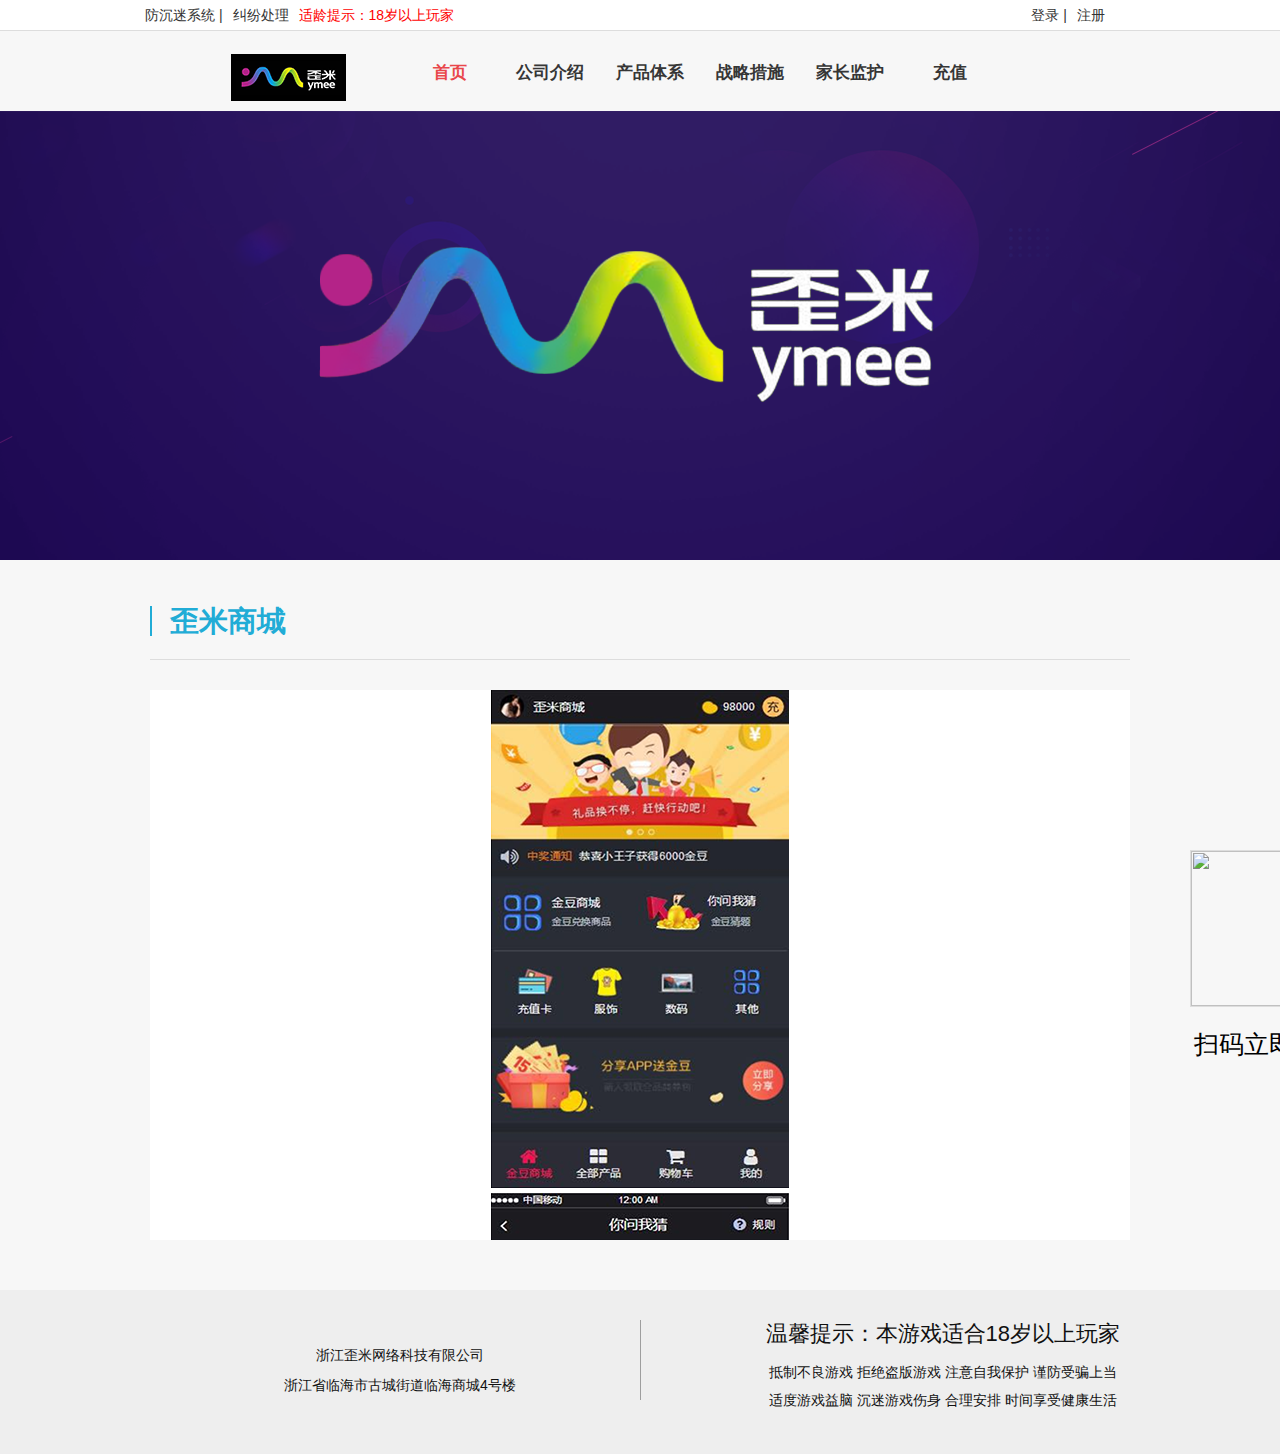
==== commit 28894afa: "update" ====
--- a/index.html
+++ b/index.html
@@ -1,115 +1,206 @@
-<!DOCTYPE HTML>
-<html>
-
-	<head>
-		<meta charset="utf-8">
-		<meta http-equiv="X-UA-Compatible" content="IE=edge,chrome=1">
-		<title>浙江歪米网络科技有限公司</title>
-		<link rel="stylesheet" type="text/css" href="./css/css.css"  />
-		<link href="./css/reset.css"  rel="stylesheet" type="text/css" />
-		<link href="./css/base.css"  rel="stylesheet" type="text/css" />
-		<script src="./js/jquery-3.1.1.min.js"  type="text/javascript"></script>
-		<script src="./js/common.js"  type="text/javascript"></script>
-		<script src="./js/login.js"  type="text/javascript"></script>
-		<link rel="shortcut icon" type="image/x-icon" href="./favicon.ico" />
-	</head>
-
-	<body>
-
-		<div class="wrap">
-			<div class="top-wrap">
-				<div class="top ct">
-					<div class="top-l fl">
-						<a href="jy.html" >防沉迷系统 | </a>
-						<a href="jy.html" >纠纷处理</a>
-						<a href="javascript:void(0);" style="color: red">适龄提示：18岁以上玩家</a>
-					</div>
-					<div class="top-r fr">
-						<a href="javascript:void(0);" class="dr welcome">登录 | </a>
-						<a href="reg.html"  class="username1">注册</a>
-					</div>
-				</div>
-			</div>
-			<div class="head clearfix">
-				<div class="logo clearfix">
-					<a href="index_pc.html"  hidefocus="true"> <img src="./image/index/logo.png">
-					</a>
-					<var></var>
-				</div>
-				<div class="nav">
-					<ul class="nav-menu clearfix">
-						<li class="a1 on">
-							<a href="index.html"  class="nav-link" hidefocus="true">首页</a>
-						</li>
-						<li class="a2">
-							<a href="about.html"  class="nav-link" hidefocus="true">公司介绍</a>
-						</li>
-						<li class="a3">
-							<a href="product.html"  class="nav-link" hidefocus="true">产品体系</a>
-						</li>
-						<li class="a4">
-							<a href="zhanlue.html"  class="nav-link" hidefocus="true">战略措施</a>
-						</li>
-						<li class="a5">
-							<a href="jzjh.html"  class="nav-link" hidefocus="true">家长监护</a>
-						</li>
-						<li class="a6">
-							<a href="cz.html"  class="nav-link" hidefocus="true">充值</a>
-						</li>
-					</ul>
-				</div>
-			</div>
-			<div class="x-slide" id="j-image-box">
-				<ul>
-					<li>
-						<a hidefocus="true" target="_blank" href="#'" ><img height="" width="" src="./image/index/banner.png"  alt="" title="" /></a>
-					</li>
-				</ul>
-			</div>
-			<div class="content">
-				<div class="game-img">
-					<div class="title">歪米商城<div class="bar"></div></div>
-					<div class="con clearfix">
-						<a hidefocus="true" href="javascript:;"  class="av-img"><img src="./image/index/info-home.png"><var class="cover"></var></a>
-						<a hidefocus="true" href="javascript:;"  class="av-img"><img src="./image/index/info-guess.png"><var class="cover"></var></a>
-						<a hidefocus="true" href="javascript:;"  class="av-img av-img-r"><img src="./image/index/info-ask.png"><var class="cover"></var></a>
-					</div>
-				</div>
-			</div>
-			<div class="download">
-				<img src="" class="qr" alt="">
-				<p>扫码立即下载</p>
-			</div>
-			<div class="foot-wrap">
-				<div class="foot">
-					<div class="fl">
-						<ul>
-							<li>浙江歪米网络科技有限公司</li>
-							<li>浙江省临海市古城街道临海商城4号楼</li>
-						</ul>
-					</div>
-					<div class="fr">
-						<p class="tips">温馨提示：本游戏适合18岁以上玩家</p>
-						<p>抵制不良游戏 拒绝盗版游戏 注意自我保护 谨防受骗上当<br>适度游戏益脑 沉迷游戏伤身 合理安排 时间享受健康生活</p>
-					</div>
-				</div>
-			</div>
-
-			<div class="dl">
-				<p>浙江歪米网络科技有限公司</p>
-				
-				<div class="textbox">
-					<label for="">用户名</label><input type="text" class="text" id="loginName1">
-				</div>
-				<div class="textbox">
-					<label for="">密&nbsp;&nbsp;&nbsp;&nbsp;码</label><input type="password" class="text" id="loginPsd1">
-				</div>
-				<a  class="btnd" >登录</a>
-				<a href="javascript:void(0);" style="display: block;float: left;margin-top: 25px;text-align: center;width: 100%;font-size: 14px;color: #888;" class="gb">[关闭]</a>
-			</div>
-
-		</div>
-	
-	
-	</body>
+<!DOCTYPE HTML>
+<html>
+
+	<head>
+		<meta charset="utf-8">
+		<meta http-equiv="X-UA-Compatible" content="IE=edge,chrome=1">
+		<title>浙江歪米网络科技有限公司</title>
+		<link rel="stylesheet" type="text/css" href="./css/css.css"  />
+		<link href="./css/reset.css"  rel="stylesheet" type="text/css" />
+		<link href="./css/base.css"  rel="stylesheet" type="text/css" />
+		<script src="./js/jquery-3.1.1.min.js"  type="text/javascript"></script>
+		<link rel="stylesheet" href="https://cdnjs.cloudflare.com/ajax/libs/Swiper/4.0.2/css/swiper.css">
+		<link rel="stylesheet" href="https://cdnjs.cloudflare.com/ajax/libs/Swiper/4.0.2/css/swiper.min.css">
+
+		<script src="https://cdnjs.cloudflare.com/ajax/libs/Swiper/4.0.2/js/swiper.js"></script>
+		<script src="https://cdnjs.cloudflare.com/ajax/libs/Swiper/4.0.2/js/swiper.min.js"></script>
+		
+		<!-- <script src="./js/p.home.js"  type="text/javascript"></script> -->
+
+		<style>
+			.swiper-container {
+				width: 980px;
+				height: 520px;
+				margin: 30px 0;
+			}
+			.swiper-slide {
+				text-align: center;
+				font-size: 18px;
+				background: #fff;
+		
+				/* Center slide text vertically */
+				display: -webkit-box;
+				display: -ms-flexbox;
+				display: -webkit-flex;
+				display: flex;
+				-webkit-box-pack: center;
+				-ms-flex-pack: center;
+				-webkit-justify-content: center;
+				justify-content: center;
+				-webkit-box-align: center;
+				-ms-flex-align: center;
+				-webkit-align-items: center;
+				align-items: center;
+			}
+		</style>
+	</head>
+
+	<body>
+
+		<div class="wrap">
+			<div class="top-wrap">
+				<div class="top ct">
+					<div class="top-l fl">
+						<a href="jy.html" >防沉迷系统 | </a>
+						<a href="jy.html" >纠纷处理</a>
+						<a href="javascript:void(0);" style="color: red">适龄提示：18岁以上玩家</a>
+					</div>
+					<div class="top-r fr">
+						<a href="javascript:void(0);" class="dr welcome">登录 | </a>
+						<a href="reg.html"  class="username1">注册</a>
+					</div>
+				</div>
+			</div>
+			<div class="head clearfix">
+				<div class="logo clearfix">
+					<a href="index_pc.html"  hidefocus="true"> <img src="./image/index/logo.png">
+					</a>
+					<var></var>
+				</div>
+				<div class="nav">
+					<ul class="nav-menu clearfix">
+						<li class="a1 on">
+							<a href="index.html"  class="nav-link" hidefocus="true">首页</a>
+						</li>
+						<li class="a2">
+							<a href="about.html"  class="nav-link" hidefocus="true">公司介绍</a>
+						</li>
+						<li class="a3">
+							<a href="product.html"  class="nav-link" hidefocus="true">产品体系</a>
+						</li>
+						<li class="a4">
+							<a href="zhanlue.html"  class="nav-link" hidefocus="true">战略措施</a>
+						</li>
+						<li class="a5">
+							<a href="jzjh.html"  class="nav-link" hidefocus="true">家长监护</a>
+						</li>
+						<li class="a6">
+							<a href="cz.html"  class="nav-link" hidefocus="true">充值</a>
+						</li>
+					</ul>
+				</div>
+			</div>
+			<div class="x-slide" id="j-image-box">
+				<ul>
+					<li>
+						<a hidefocus="true" target="_blank" href="#'" ><img height="" width="" src="./image/index/banner.png"  alt="" title="" /></a>
+					</li>
+				</ul>
+			</div>
+			<div class="content">
+				<div class="game-img">
+					<div class="title">歪米商城<div class="bar"></div></div>
+					<!-- Swiper -->
+					<div class="swiper-container">
+						<div class="swiper-wrapper">
+							<div class="swiper-slide">
+								<a hidefocus="true" href="javascript:;"><img src="./image/index/info-home.png"></a>
+							</div>
+							<div class="swiper-slide">
+								<a hidefocus="true" href="javascript:;"><img src="./image/index/info-guess.png"></a>
+							</div>
+							<div class="swiper-slide">
+								<a hidefocus="true" href="javascript:;"><img src="./image/index/info-ask.png"></a>
+							</div>
+							<div class="swiper-slide">
+								<a hidefocus="true" href="javascript:;"><img src="./image/index/info-create.png"></a>
+							</div>
+							<div class="swiper-slide">
+								<a hidefocus="true" href="javascript:;"><img src="./image/index/info-myAsk.png"></a>
+							</div>
+						</div>
+						<!-- Add Pagination -->
+						<div class="swiper-pagination"></div>
+						<!-- Add Arrows -->
+						<div class="swiper-button-next"></div>
+						<div class="swiper-button-prev"></div>
+					</div>
+				</div>
+			</div>
+			<div class="download">
+				<img src="" class="qr" alt="">
+				<p>扫码立即下载</p>
+			</div>
+			<div class="foot-wrap">
+				<div class="foot">
+					<div class="fl">
+						<ul>
+							<li>浙江歪米网络科技有限公司</li>
+							<li>浙江省临海市古城街道临海商城4号楼</li>
+						</ul>
+					</div>
+					<div class="fr">
+						<p class="tips">温馨提示：本游戏适合18岁以上玩家</p>
+						<p>抵制不良游戏 拒绝盗版游戏 注意自我保护 谨防受骗上当<br>适度游戏益脑 沉迷游戏伤身 合理安排 时间享受健康生活</p>
+					</div>
+				</div>
+			</div>
+
+			<div class="dl">
+				<p>浙江歪米网络科技有限公司</p>
+				<div style="width: 280px; margin: 0 auto; margin-bottom: 20px;">欢迎登陆神风网络--需会员登陆后方可查看！会员每月10元</div>
+				<div class="textbox">
+					<label for="">用户名</label><input type="text" class="text" id="loginName1">
+				</div>
+				<div class="textbox">
+					<label for="">密&nbsp;&nbsp;&nbsp;&nbsp;码</label><input type="password" class="text" id="loginPsd1">
+				</div>
+				<a href="" class="btnd" onclick="login()">登录</a>
+				<a href="javascript:void(0);" style="display: block;float: left;margin-top: 25px;text-align: center;width: 100%;font-size: 14px;color: #888;" class="gb">[关闭]</a>
+			</div>
+
+		</div>
+		<!-- <script type="text/javascript">
+			homeapp.initHome();
+			homeapp.initFooter();
+		</script>
+		<script type="text/javascript" src="common.js"  ></script>
+		<script>
+			$(function() {
+
+				$('.dr').click(function() {
+
+					$('.dl').show();
+
+				});
+
+				$('.gb').click(function() {
+
+					$('.dl').hide();
+
+				});
+
+			})
+		</script> -->
+
+		<!-- Initialize Swiper -->
+		<script>
+		var swiper = new Swiper('.swiper-container', {
+			slidesPerView: 3,
+			spaceBetween: 30,
+			slidesPerGroup: 1,
+			loop: true,
+			autoplay:true,
+			loopFillGroupWithBlank: true,
+			pagination: {
+			el: '.swiper-pagination',
+			clickable: true,
+			},
+			navigation: {
+			nextEl: '.swiper-button-next',
+			prevEl: '.swiper-button-prev',
+			},
+		});
+		</script>
+	</body>
 </html>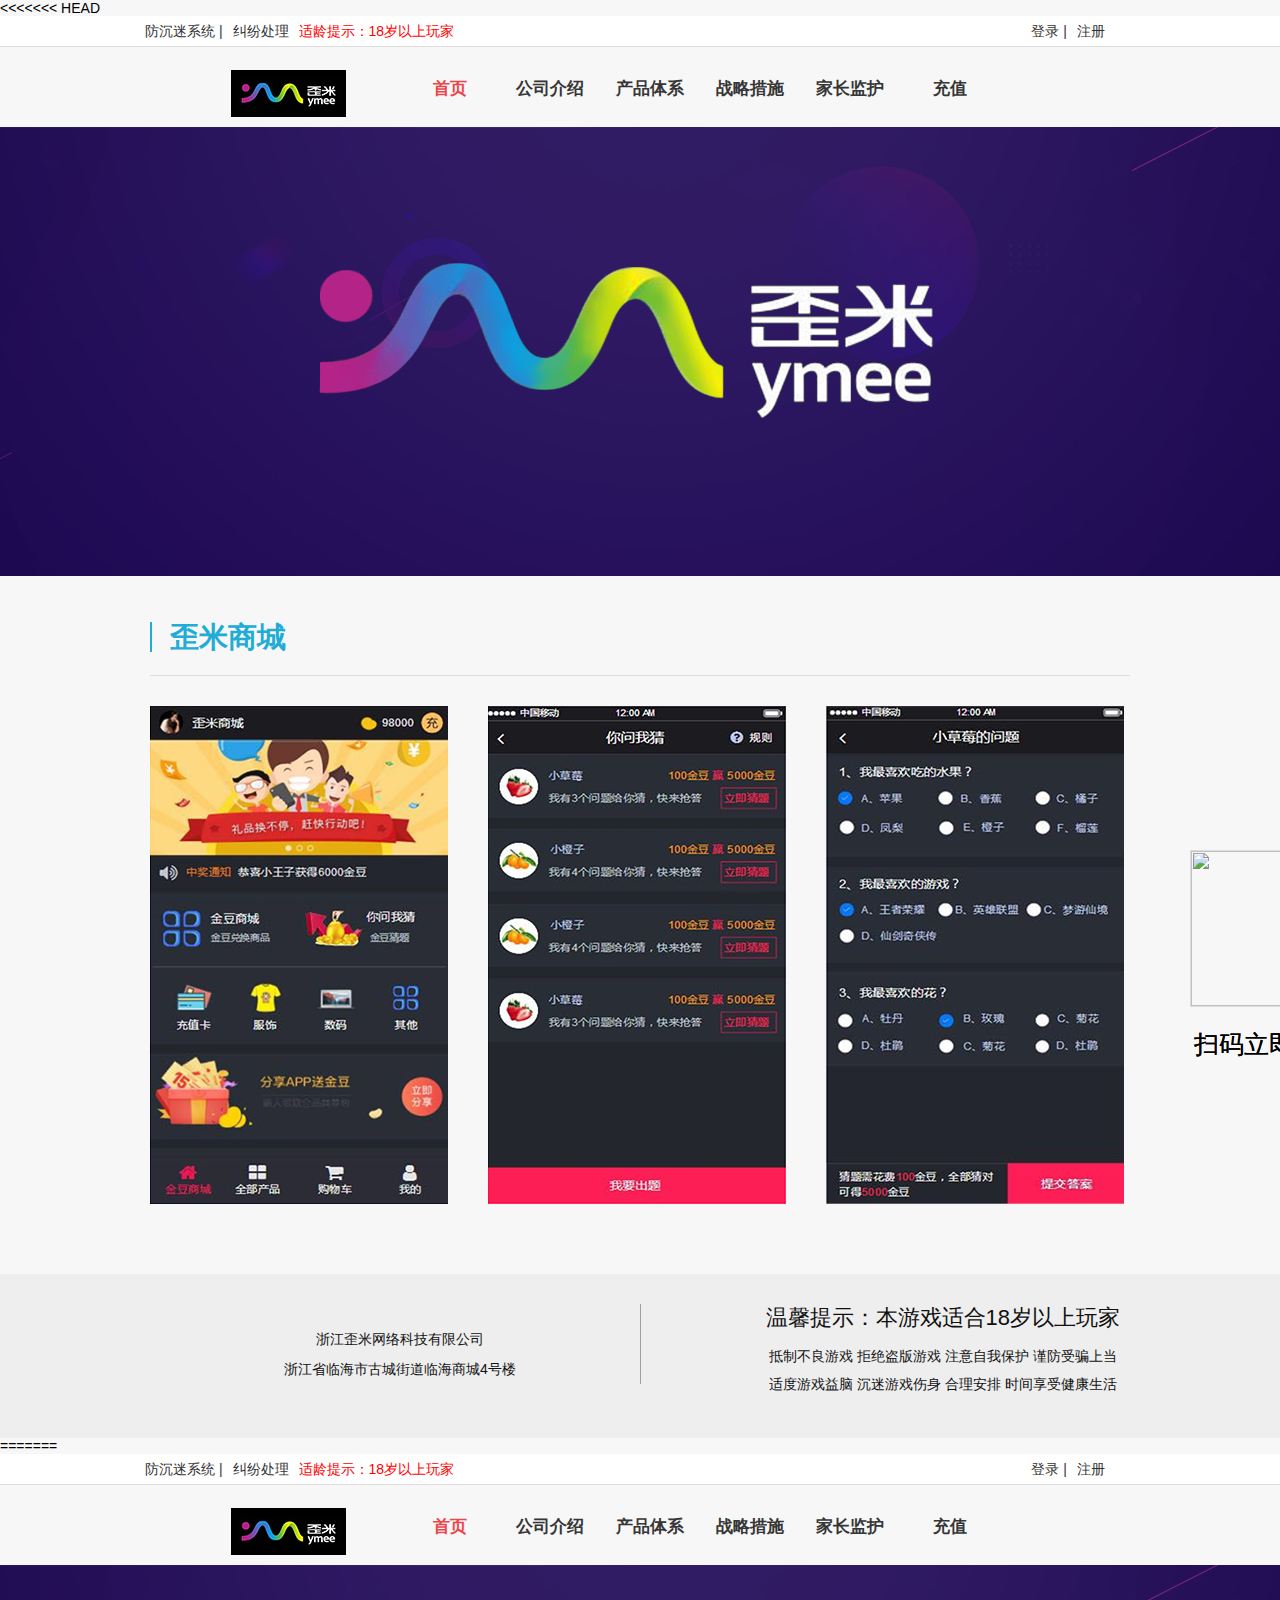
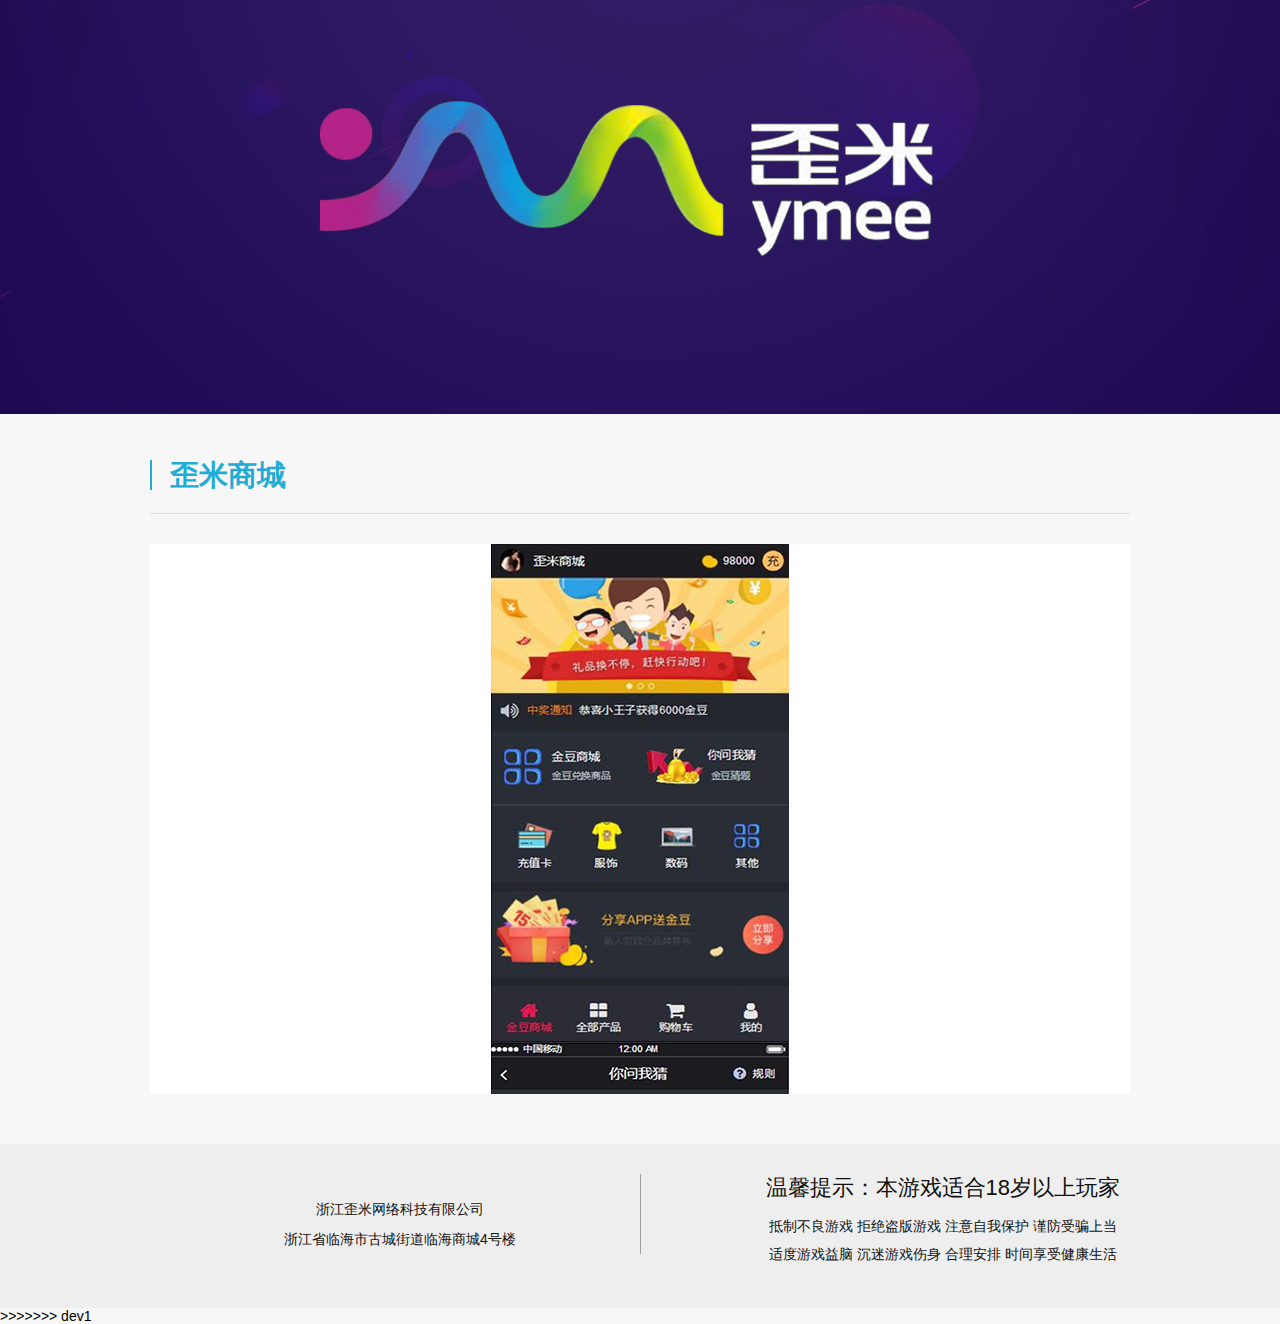
==== commit 7ae5be74: "update" ====
--- a/index.html
+++ b/index.html
@@ -1,3 +1,119 @@
+<<<<<<< HEAD
+<!DOCTYPE HTML>
+<html>
+
+	<head>
+		<meta charset="utf-8">
+		<meta http-equiv="X-UA-Compatible" content="IE=edge,chrome=1">
+		<title>浙江歪米网络科技有限公司</title>
+		<link rel="stylesheet" type="text/css" href="./css/css.css"  />
+		<link href="./css/reset.css"  rel="stylesheet" type="text/css" />
+		<link href="./css/base.css"  rel="stylesheet" type="text/css" />
+		<script src="./js/jquery-3.1.1.min.js"  type="text/javascript"></script>
+		<script src="./js/common.js"  type="text/javascript"></script>
+		<script src="./js/login.js"  type="text/javascript"></script>
+		<link rel="shortcut icon" type="image/x-icon" href="./favicon.ico" />
+	</head>
+
+	<body>
+
+		<div class="wrap">
+			<div class="top-wrap">
+				<div class="top ct">
+					<div class="top-l fl">
+						<a href="jy.html" >防沉迷系统 | </a>
+						<a href="jy.html" >纠纷处理</a>
+						<a href="javascript:void(0);" style="color: red">适龄提示：18岁以上玩家</a>
+					</div>
+					<div class="top-r fr">
+						<a href="javascript:void(0);" class="dr welcome">登录 | </a>
+						<a href="reg.html"  class="username1">注册</a>
+					</div>
+				</div>
+			</div>
+			<div class="head clearfix">
+				<div class="logo clearfix">
+					<a href="index_pc.html"  hidefocus="true"> <img src="./image/index/logo.png">
+					</a>
+					<var></var>
+				</div>
+				<div class="nav">
+					<ul class="nav-menu clearfix">
+						<li class="a1 on">
+							<a href="index.html"  class="nav-link" hidefocus="true">首页</a>
+						</li>
+						<li class="a2">
+							<a href="about.html"  class="nav-link" hidefocus="true">公司介绍</a>
+						</li>
+						<li class="a3">
+							<a href="product.html"  class="nav-link" hidefocus="true">产品体系</a>
+						</li>
+						<li class="a4">
+							<a href="zhanlue.html"  class="nav-link" hidefocus="true">战略措施</a>
+						</li>
+						<li class="a5">
+							<a href="jzjh.html"  class="nav-link" hidefocus="true">家长监护</a>
+						</li>
+						<li class="a6">
+							<a href="cz.html"  class="nav-link" hidefocus="true">充值</a>
+						</li>
+					</ul>
+				</div>
+			</div>
+			<div class="x-slide" id="j-image-box">
+				<ul>
+					<li>
+						<a hidefocus="true" target="_blank" href="#'" ><img height="" width="" src="./image/index/banner.png"  alt="" title="" /></a>
+					</li>
+				</ul>
+			</div>
+			<div class="content">
+				<div class="game-img">
+					<div class="title">歪米商城<div class="bar"></div></div>
+					<div class="con clearfix">
+						<a hidefocus="true" href="javascript:;"  class="av-img"><img src="./image/index/info-home.png"><var class="cover"></var></a>
+						<a hidefocus="true" href="javascript:;"  class="av-img"><img src="./image/index/info-guess.png"><var class="cover"></var></a>
+						<a hidefocus="true" href="javascript:;"  class="av-img av-img-r"><img src="./image/index/info-ask.png"><var class="cover"></var></a>
+					</div>
+				</div>
+			</div>
+			<div class="download">
+				<img src="" class="qr" alt="">
+				<p>扫码立即下载</p>
+			</div>
+			<div class="foot-wrap">
+				<div class="foot">
+					<div class="fl">
+						<ul>
+							<li>浙江歪米网络科技有限公司</li>
+							<li>浙江省临海市古城街道临海商城4号楼</li>
+						</ul>
+					</div>
+					<div class="fr">
+						<p class="tips">温馨提示：本游戏适合18岁以上玩家</p>
+						<p>抵制不良游戏 拒绝盗版游戏 注意自我保护 谨防受骗上当<br>适度游戏益脑 沉迷游戏伤身 合理安排 时间享受健康生活</p>
+					</div>
+				</div>
+			</div>
+
+			<div class="dl">
+				<p>浙江歪米网络科技有限公司</p>
+				
+				<div class="textbox">
+					<label for="">用户名</label><input type="text" class="text" id="loginName1">
+				</div>
+				<div class="textbox">
+					<label for="">密&nbsp;&nbsp;&nbsp;&nbsp;码</label><input type="password" class="text" id="loginPsd1">
+				</div>
+				<a  class="btnd" >登录</a>
+				<a href="javascript:void(0);" style="display: block;float: left;margin-top: 25px;text-align: center;width: 100%;font-size: 14px;color: #888;" class="gb">[关闭]</a>
+			</div>
+
+		</div>
+	
+	
+	</body>
+=======
 <!DOCTYPE HTML>
 <html>
 
@@ -203,4 +319,5 @@
 		});
 		</script>
 	</body>
+>>>>>>> dev1
 </html>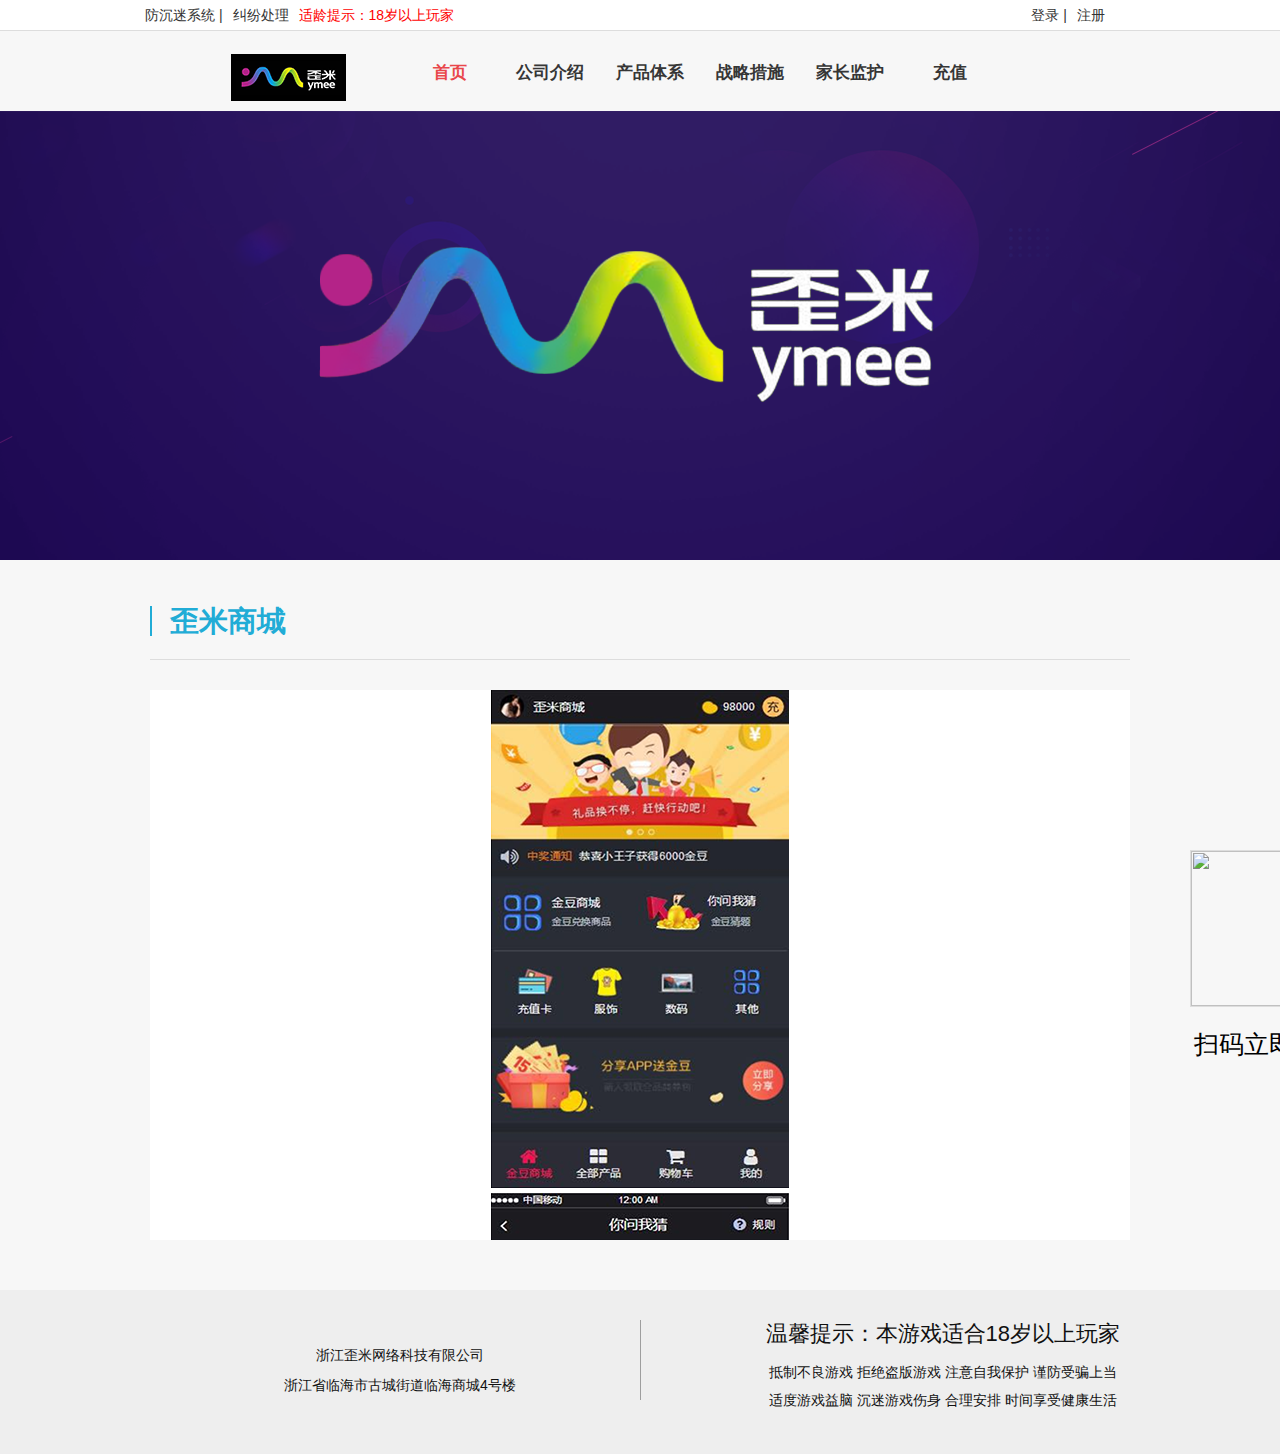
==== commit 227fa507: "update" ====
--- a/index.html
+++ b/index.html
@@ -1,119 +1,3 @@
-<<<<<<< HEAD
-<!DOCTYPE HTML>
-<html>
-
-	<head>
-		<meta charset="utf-8">
-		<meta http-equiv="X-UA-Compatible" content="IE=edge,chrome=1">
-		<title>浙江歪米网络科技有限公司</title>
-		<link rel="stylesheet" type="text/css" href="./css/css.css"  />
-		<link href="./css/reset.css"  rel="stylesheet" type="text/css" />
-		<link href="./css/base.css"  rel="stylesheet" type="text/css" />
-		<script src="./js/jquery-3.1.1.min.js"  type="text/javascript"></script>
-		<script src="./js/common.js"  type="text/javascript"></script>
-		<script src="./js/login.js"  type="text/javascript"></script>
-		<link rel="shortcut icon" type="image/x-icon" href="./favicon.ico" />
-	</head>
-
-	<body>
-
-		<div class="wrap">
-			<div class="top-wrap">
-				<div class="top ct">
-					<div class="top-l fl">
-						<a href="jy.html" >防沉迷系统 | </a>
-						<a href="jy.html" >纠纷处理</a>
-						<a href="javascript:void(0);" style="color: red">适龄提示：18岁以上玩家</a>
-					</div>
-					<div class="top-r fr">
-						<a href="javascript:void(0);" class="dr welcome">登录 | </a>
-						<a href="reg.html"  class="username1">注册</a>
-					</div>
-				</div>
-			</div>
-			<div class="head clearfix">
-				<div class="logo clearfix">
-					<a href="index_pc.html"  hidefocus="true"> <img src="./image/index/logo.png">
-					</a>
-					<var></var>
-				</div>
-				<div class="nav">
-					<ul class="nav-menu clearfix">
-						<li class="a1 on">
-							<a href="index.html"  class="nav-link" hidefocus="true">首页</a>
-						</li>
-						<li class="a2">
-							<a href="about.html"  class="nav-link" hidefocus="true">公司介绍</a>
-						</li>
-						<li class="a3">
-							<a href="product.html"  class="nav-link" hidefocus="true">产品体系</a>
-						</li>
-						<li class="a4">
-							<a href="zhanlue.html"  class="nav-link" hidefocus="true">战略措施</a>
-						</li>
-						<li class="a5">
-							<a href="jzjh.html"  class="nav-link" hidefocus="true">家长监护</a>
-						</li>
-						<li class="a6">
-							<a href="cz.html"  class="nav-link" hidefocus="true">充值</a>
-						</li>
-					</ul>
-				</div>
-			</div>
-			<div class="x-slide" id="j-image-box">
-				<ul>
-					<li>
-						<a hidefocus="true" target="_blank" href="#'" ><img height="" width="" src="./image/index/banner.png"  alt="" title="" /></a>
-					</li>
-				</ul>
-			</div>
-			<div class="content">
-				<div class="game-img">
-					<div class="title">歪米商城<div class="bar"></div></div>
-					<div class="con clearfix">
-						<a hidefocus="true" href="javascript:;"  class="av-img"><img src="./image/index/info-home.png"><var class="cover"></var></a>
-						<a hidefocus="true" href="javascript:;"  class="av-img"><img src="./image/index/info-guess.png"><var class="cover"></var></a>
-						<a hidefocus="true" href="javascript:;"  class="av-img av-img-r"><img src="./image/index/info-ask.png"><var class="cover"></var></a>
-					</div>
-				</div>
-			</div>
-			<div class="download">
-				<img src="" class="qr" alt="">
-				<p>扫码立即下载</p>
-			</div>
-			<div class="foot-wrap">
-				<div class="foot">
-					<div class="fl">
-						<ul>
-							<li>浙江歪米网络科技有限公司</li>
-							<li>浙江省临海市古城街道临海商城4号楼</li>
-						</ul>
-					</div>
-					<div class="fr">
-						<p class="tips">温馨提示：本游戏适合18岁以上玩家</p>
-						<p>抵制不良游戏 拒绝盗版游戏 注意自我保护 谨防受骗上当<br>适度游戏益脑 沉迷游戏伤身 合理安排 时间享受健康生活</p>
-					</div>
-				</div>
-			</div>
-
-			<div class="dl">
-				<p>浙江歪米网络科技有限公司</p>
-				
-				<div class="textbox">
-					<label for="">用户名</label><input type="text" class="text" id="loginName1">
-				</div>
-				<div class="textbox">
-					<label for="">密&nbsp;&nbsp;&nbsp;&nbsp;码</label><input type="password" class="text" id="loginPsd1">
-				</div>
-				<a  class="btnd" >登录</a>
-				<a href="javascript:void(0);" style="display: block;float: left;margin-top: 25px;text-align: center;width: 100%;font-size: 14px;color: #888;" class="gb">[关闭]</a>
-			</div>
-
-		</div>
-	
-	
-	</body>
-=======
 <!DOCTYPE HTML>
 <html>
 
@@ -319,5 +203,4 @@
 		});
 		</script>
 	</body>
->>>>>>> dev1
 </html>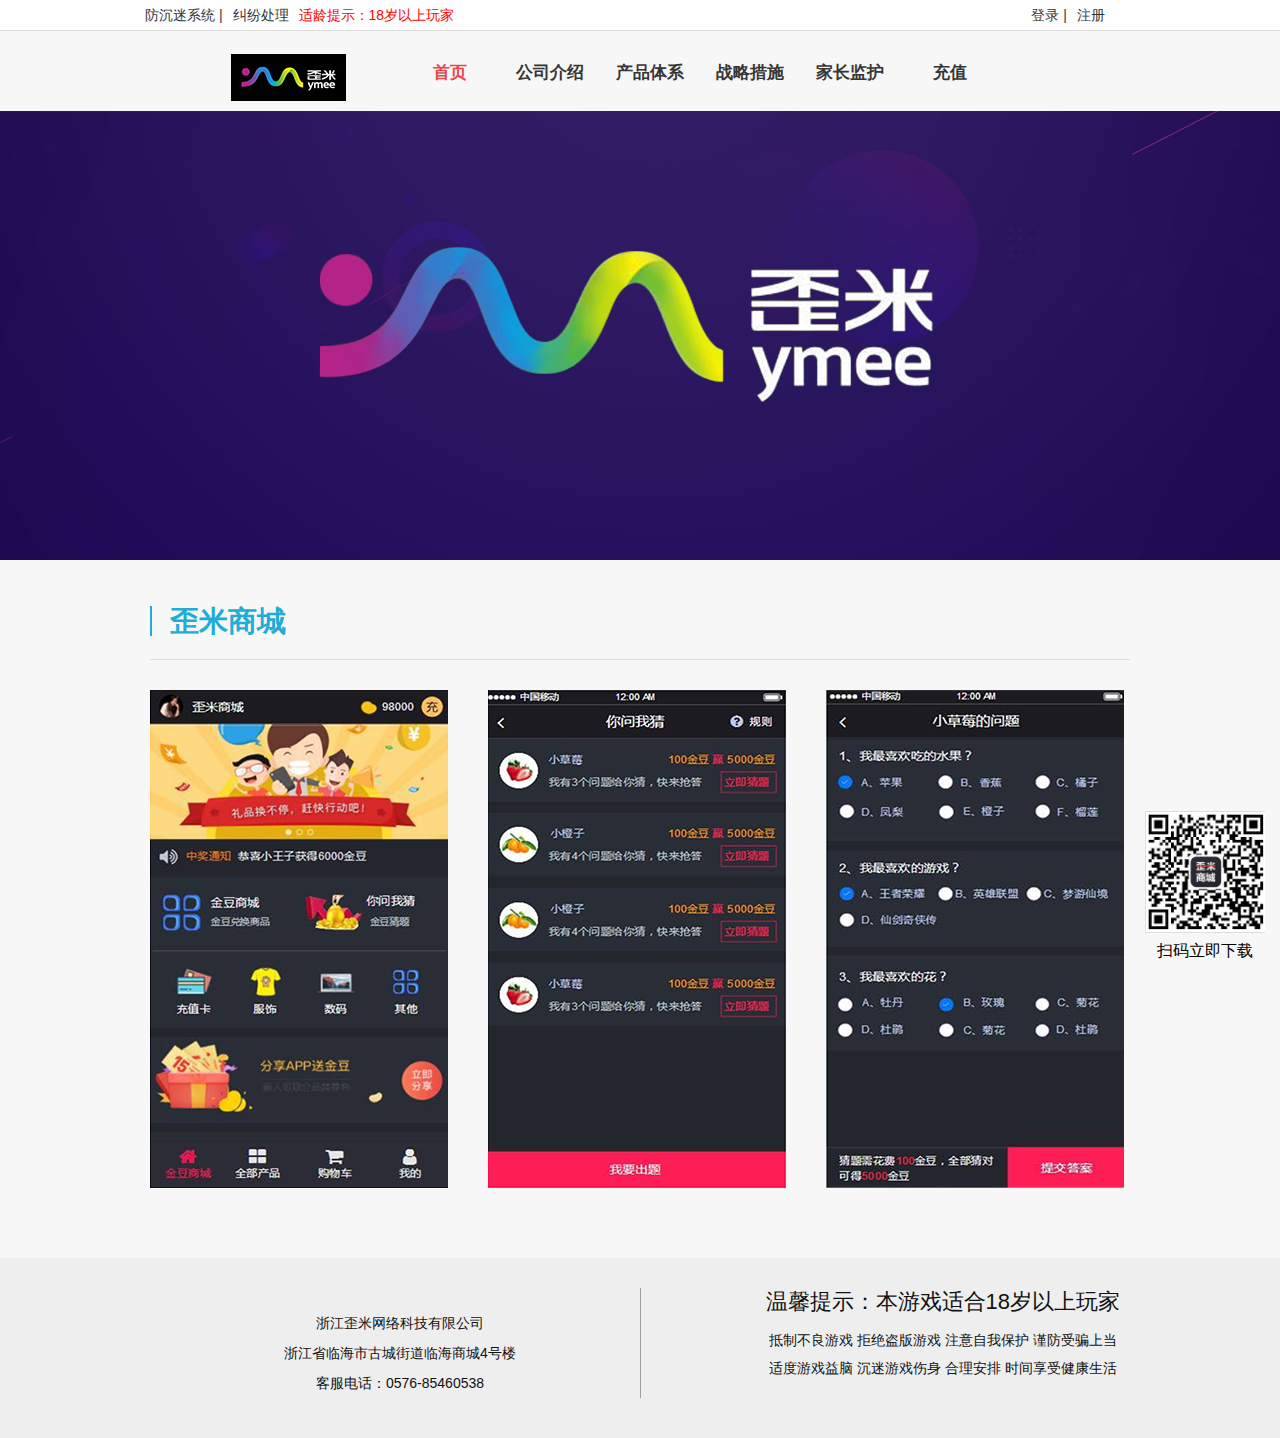
==== commit e64ddd92: "ahha" ====
--- a/index.html
+++ b/index.html
@@ -8,14 +8,8 @@
 		<link rel="stylesheet" type="text/css" href="./css/css.css"  />
 		<link href="./css/reset.css"  rel="stylesheet" type="text/css" />
 		<link href="./css/base.css"  rel="stylesheet" type="text/css" />
-		<script src="./js/jquery-3.1.1.min.js"  type="text/javascript"></script>
-		<link rel="stylesheet" href="https://cdnjs.cloudflare.com/ajax/libs/Swiper/4.0.2/css/swiper.css">
-		<link rel="stylesheet" href="https://cdnjs.cloudflare.com/ajax/libs/Swiper/4.0.2/css/swiper.min.css">
-
-		<script src="https://cdnjs.cloudflare.com/ajax/libs/Swiper/4.0.2/js/swiper.js"></script>
-		<script src="https://cdnjs.cloudflare.com/ajax/libs/Swiper/4.0.2/js/swiper.min.js"></script>
-		
-		<!-- <script src="./js/p.home.js"  type="text/javascript"></script> -->
+		<script src="./js/jquery-3.1.1.min.js"  type="text/javascript"></script>	
+		 <script src="./js/login.js"  type="text/javascript"></script>
 
 		<style>
 			.swiper-container {
@@ -55,10 +49,14 @@
 						<a href="jy.html" >纠纷处理</a>
 						<a href="javascript:void(0);" style="color: red">适龄提示：18岁以上玩家</a>
 					</div>
-					<div class="top-r fr">
+					<div class="top-r fr" id="not_login">
 						<a href="javascript:void(0);" class="dr welcome">登录 | </a>
 						<a href="reg.html"  class="username1">注册</a>
 					</div>
+					<div class="top-r fr" id="have_login">
+							<a>您好，用户:<a class="user_name"> </a></a>
+							<a  class="username1" id="login_out">退出登陆</a>
+						</div>
 				</div>
 			</div>
 			<div class="head clearfix">
@@ -98,45 +96,27 @@
 				</ul>
 			</div>
 			<div class="content">
-				<div class="game-img">
-					<div class="title">歪米商城<div class="bar"></div></div>
-					<!-- Swiper -->
-					<div class="swiper-container">
-						<div class="swiper-wrapper">
-							<div class="swiper-slide">
-								<a hidefocus="true" href="javascript:;"><img src="./image/index/info-home.png"></a>
-							</div>
-							<div class="swiper-slide">
-								<a hidefocus="true" href="javascript:;"><img src="./image/index/info-guess.png"></a>
-							</div>
-							<div class="swiper-slide">
-								<a hidefocus="true" href="javascript:;"><img src="./image/index/info-ask.png"></a>
-							</div>
-							<div class="swiper-slide">
-								<a hidefocus="true" href="javascript:;"><img src="./image/index/info-create.png"></a>
-							</div>
-							<div class="swiper-slide">
-								<a hidefocus="true" href="javascript:;"><img src="./image/index/info-myAsk.png"></a>
-							</div>
+					<div class="game-img">
+						<div class="title">歪米商城<div class="bar"></div></div>
+						<div class="con clearfix">
+							<a hidefocus="true" href="javascript:;"  class="av-img"><img src="./image/index/info-home.png"><var class="cover"></var></a>
+							<a hidefocus="true" href="javascript:;"  class="av-img"><img src="./image/index/info-guess.png"><var class="cover"></var></a>
+							<a hidefocus="true" href="javascript:;"  class="av-img av-img-r"><img src="./image/index/info-ask.png"><var class="cover"></var></a>
 						</div>
-						<!-- Add Pagination -->
-						<div class="swiper-pagination"></div>
-						<!-- Add Arrows -->
-						<div class="swiper-button-next"></div>
-						<div class="swiper-button-prev"></div>
 					</div>
+					<div class="download">
+							<img src="./image/down.jpg" class="qr" alt="">
+							<p>扫码立即下载</p>
+						</div>
 				</div>
-			</div>
-			<div class="download">
-				<img src="" class="qr" alt="">
-				<p>扫码立即下载</p>
-			</div>
+			
 			<div class="foot-wrap">
 				<div class="foot">
 					<div class="fl">
 						<ul>
 							<li>浙江歪米网络科技有限公司</li>
 							<li>浙江省临海市古城街道临海商城4号楼</li>
+							<li>客服电话：0576-85460538</li>
 						</ul>
 					</div>
 					<div class="fr">
@@ -147,60 +127,18 @@
 			</div>
 
 			<div class="dl">
-				<p>浙江歪米网络科技有限公司</p>
-				<div style="width: 280px; margin: 0 auto; margin-bottom: 20px;">欢迎登陆神风网络--需会员登陆后方可查看！会员每月10元</div>
-				<div class="textbox">
-					<label for="">用户名</label><input type="text" class="text" id="loginName1">
+					<p>浙江歪米网络科技有限公司</p>
+					
+					<div class="textbox">
+						<label for="">用户名</label><input type="text" class="text" id="loginName1">
+					</div>
+					<div class="textbox">
+						<label for="">密&nbsp;&nbsp;&nbsp;&nbsp;码</label><input type="password" class="text" id="loginPsd1">
+					</div>
+					<a  class="btnd" >登录</a>
+					<a href="javascript:void(0);" style="display: block;float: left;margin-top: 25px;text-align: center;width: 100%;font-size: 14px;color: #888;" class="gb">[关闭]</a>
 				</div>
-				<div class="textbox">
-					<label for="">密&nbsp;&nbsp;&nbsp;&nbsp;码</label><input type="password" class="text" id="loginPsd1">
-				</div>
-				<a href="" class="btnd" onclick="login()">登录</a>
-				<a href="javascript:void(0);" style="display: block;float: left;margin-top: 25px;text-align: center;width: 100%;font-size: 14px;color: #888;" class="gb">[关闭]</a>
-			</div>
-
+	
 		</div>
-		<!-- <script type="text/javascript">
-			homeapp.initHome();
-			homeapp.initFooter();
-		</script>
-		<script type="text/javascript" src="common.js"  ></script>
-		<script>
-			$(function() {
-
-				$('.dr').click(function() {
-
-					$('.dl').show();
-
-				});
-
-				$('.gb').click(function() {
-
-					$('.dl').hide();
-
-				});
-
-			})
-		</script> -->
-
-		<!-- Initialize Swiper -->
-		<script>
-		var swiper = new Swiper('.swiper-container', {
-			slidesPerView: 3,
-			spaceBetween: 30,
-			slidesPerGroup: 1,
-			loop: true,
-			autoplay:true,
-			loopFillGroupWithBlank: true,
-			pagination: {
-			el: '.swiper-pagination',
-			clickable: true,
-			},
-			navigation: {
-			nextEl: '.swiper-button-next',
-			prevEl: '.swiper-button-prev',
-			},
-		});
-		</script>
 	</body>
 </html>--- a/css/css.css
+++ b/css/css.css
@@ -309,6 +309,7 @@
 	margin-left: -180px;
 	margin-top: -150px;
 	display: none;
+	z-index:999;
 }
 
 .dl p {
--- a/css/base.css
+++ b/css/base.css
@@ -44,7 +44,7 @@
 .x-slide .btn span{ display:inline-block; *display:inline; *zoom:1;  vertical-align:middle; width:10px; height:10px; margin:0 5px; border-radius:50px; -webkit-border-radius:50px;  background:rgba(255,255,255,0.5);  overflow:hidden;  margin-right:5px; cursor:pointer; }
 .x-slide .btn span.current{background:#fff; width:14px; height:14px;}
 
-.content{ width:100%; margin:0 auto; background:#f7f7f7;padding-bottom: 50px;}
+.content{ width:100%; margin:0 auto; background:#f7f7f7;padding-bottom: 50px; position: relative;}
 .game-img{ width:980px; margin:0 auto; padding-top:22px;overflow: hidden;}
 .game-img .title{color: #21acd6;font-size: 29px;padding-left:20px;height: 76px; line-height: 76px;border-bottom: 1px solid #ddd;width: 100%;font-weight: bold;overflow: hidden;position: relative;}
 .game-img .title .bar{width: 2px;height: 30px;position: absolute;top: 23px;left: 0;background-color: #21acd6}
@@ -59,9 +59,22 @@
 .game-img .more a{display:block; width:133px; height:44px; margin:0 auto; background:url("ann_3.png")/*tpa=http://www.lejuhuyu.com/images/ann_3.png*/ no-repeat;text-indent:-999em; overflow:hidden; cursor:pointer;}
 .game-img .more a:hover{background:url("ann_3_1.png")/*tpa=http://www.lejuhuyu.com/images/ann_3_1.png*/ no-repeat;}
 
-.download{width: 157px; position: absolute;left: 50%;top:850px;margin-left: 550px;overflow: hidden;height: 230px;}
-.download .qr{width: 155px;height:155px;display: block;border:1px solid #ddd;}
-.download p{width: 100%;line-height:75px;text-align: center;color: #000;font-size: 25px;}
+.download{width: 120px;
+    position: absolute;
+    /* left: 50%; */
+    /* top: 850px; */
+    right: 15px;
+    top: 250px;
+    margin-left: 550px;
+    overflow: hidden;
+    height: 230px;
+}
+.download .qr{width: 120px;height:120px;display: block;border:1px solid #ddd;}
+.download p{    width: 100%;
+    line-height: 35px;
+    text-align: center;
+    color: #000;
+    font-size: 16px;}
 .fy-txt{width:964px; margin:0 auto; height:428px; border-radius:8px; -webkit-border-radius:8px; background:#fff;}
 .fy-zixun{float:left; width:673px; padding:18px 0 0 21px; position:relative;}
 .fy-media{float:right; width:205px; padding:18px 21px 0 0; position:relative;}
@@ -729,3 +742,83 @@
 .footer .f-copy .f-l p{float:center; line-height:20px; color:#a9a9a9;}
 .footer .f-copy .f-r{float:center; line-height:20px; color:#a9a9a9;margin-up:10px;}
 
+@charset "utf-8";
+/* CSS Document */
+
+@charset "utf-8";
+/* CSS Document */
+
+#certify {
+	position: relative;
+	width: 1200px;
+	margin: 0 auto
+}
+
+#certify .swiper-container {
+	padding-bottom: 60px;
+}
+
+#certify  .swiper-slide {
+	width: 520px;
+	height: 408px;
+	background: #fff;
+	box-shadow: 0 8px 30px #ddd;
+}
+#certify  .swiper-slide img{
+	display:block;
+}
+#certify  .swiper-slide p {
+	line-height: 98px;
+	padding-top: 0;
+	text-align: center;
+	color: #636363;
+	font-size: 1.1em;
+	margin: 0;
+}
+
+#certify .swiper-pagination {
+	width: 100%;
+	bottom: 20px;
+}
+
+#certify .swiper-pagination-bullets .swiper-pagination-bullet {
+	margin: 0 5px;
+	border: 3px solid #fff;
+	background-color: #d5d5d5;
+	width: 10px;
+	height: 10px;
+	opacity: 1;
+}
+
+#certify .swiper-pagination-bullets .swiper-pagination-bullet-active {
+	border: 3px solid #00aadc;
+	background-color: #fff;
+}
+
+#certify .swiper-button-prev {
+	left: -30px;
+	width: 45px;
+	height: 45px;
+	background: url(../images/wm_button_icon.png) no-repeat;
+	background-position: 0 0;
+	background-size: 100%;
+}
+
+#certify .swiper-button-prev:hover {
+	background-position: 0 -46px;
+	background-size: 100%
+}
+
+#certify .swiper-button-next {
+	right: -30px;
+	width: 45px;
+	height: 45px;
+	background: url(../images/wm_button_icon.png) no-repeat;
+	background-position: 0 -93px;
+	background-size: 100%;
+}
+
+#certify .swiper-button-next:hover {
+	background-position: 0 -139px;
+	background-size: 100%
+}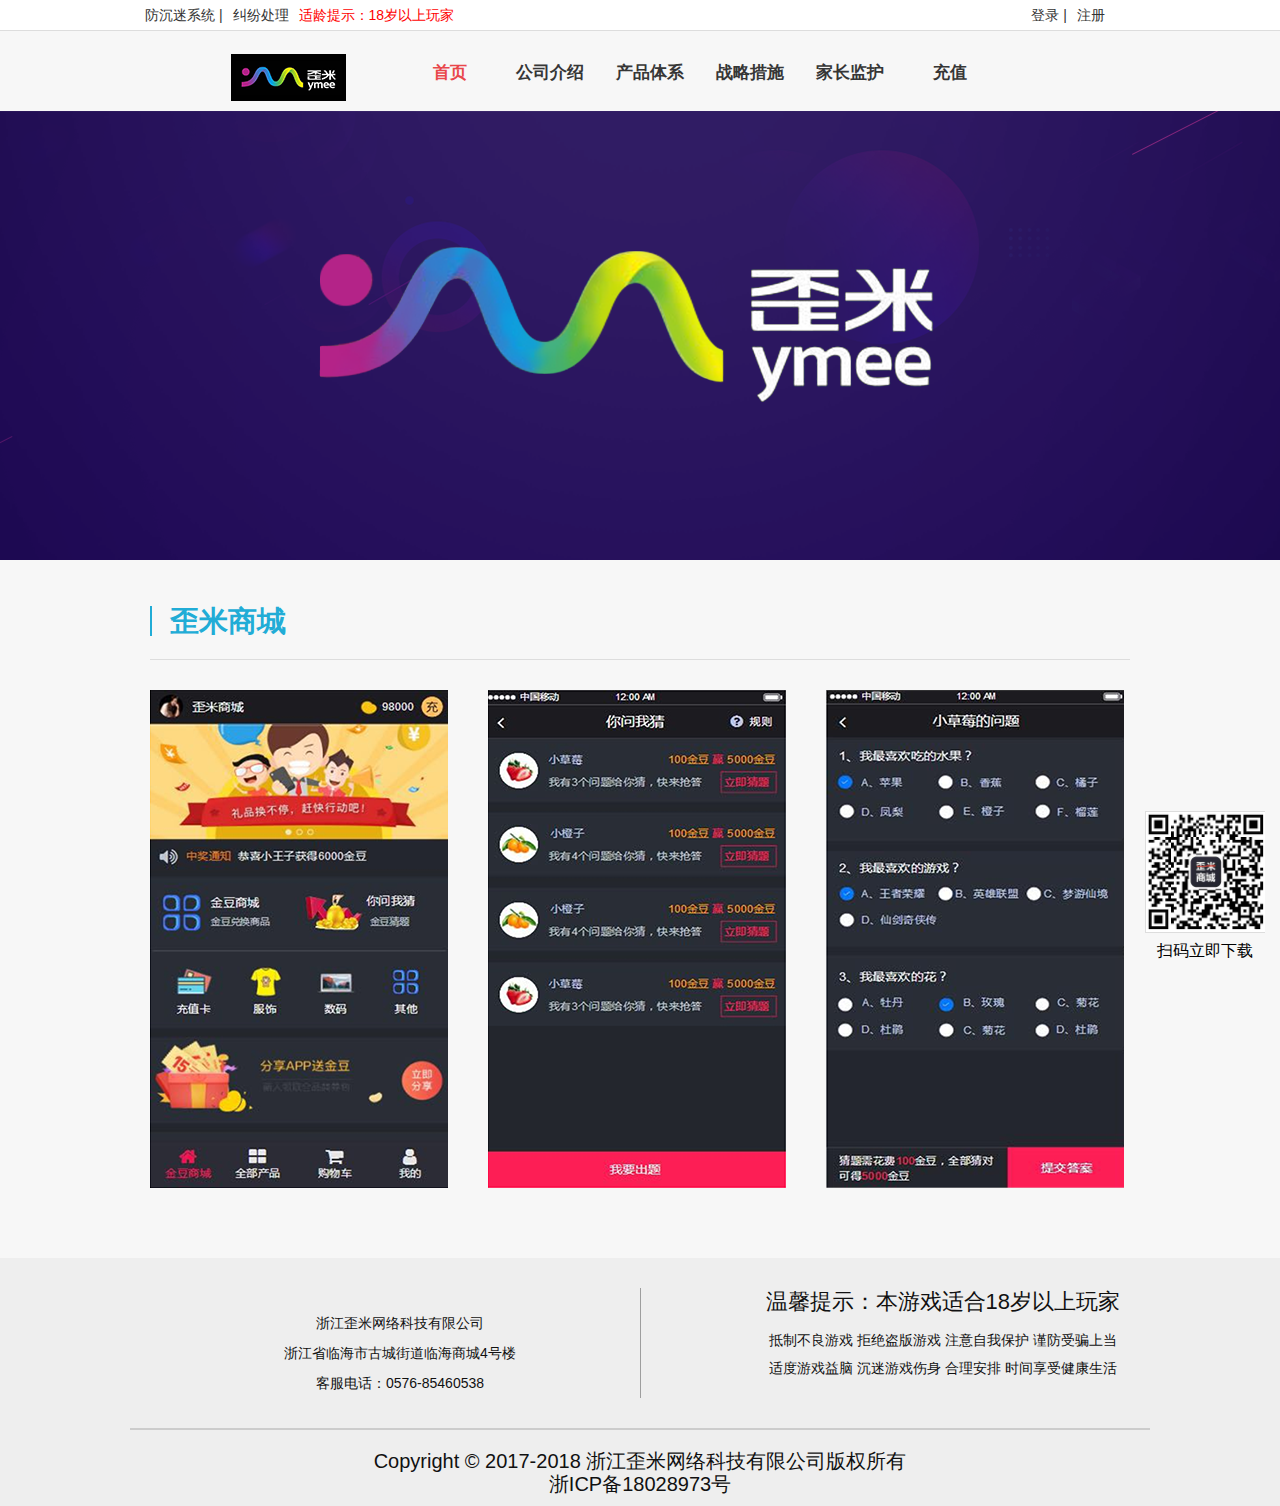
==== commit 708f87c2: "update" ====
--- a/index.html
+++ b/index.html
@@ -124,6 +124,10 @@
 						<p>抵制不良游戏 拒绝盗版游戏 注意自我保护 谨防受骗上当<br>适度游戏益脑 沉迷游戏伤身 合理安排 时间享受健康生活</p>
 					</div>
 				</div>
+				<div style="margin:0 auto;width:660px;margin-top:20px;font-size:20px;" align="center">
+					<p>Copyright © 2017-2018 浙江歪米网络科技有限公司版权所有 </p>
+					<p>	浙ICP备18028973号</p>
+				</div>
 			</div>
 
 			<div class="dl">
--- a/css/css.css
+++ b/css/css.css
@@ -380,6 +380,7 @@
 	font-size: 14px;
 	line-height: 28px;
 	padding: 30px;
+	border-bottom: #ccc solid 2px;
 }
 
 .foot .fl{
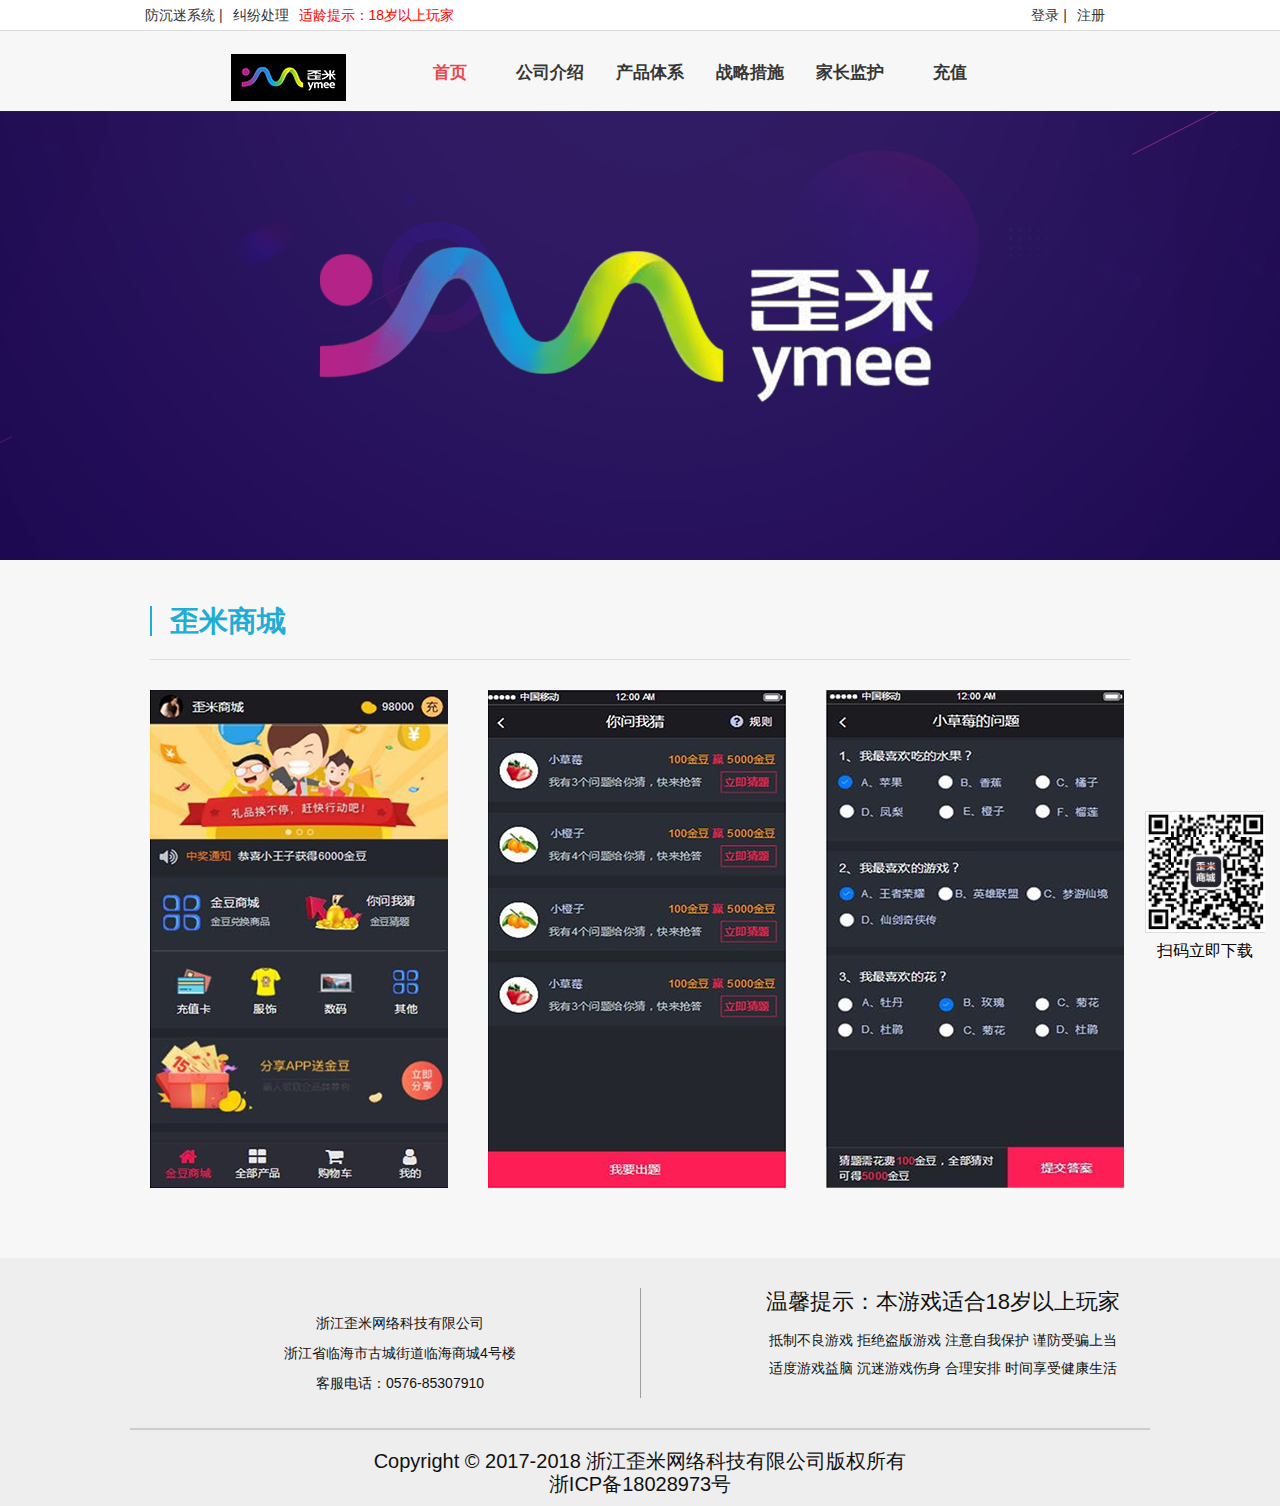
==== commit 5120118e: "uydate" ====
--- a/index.html
+++ b/index.html
@@ -116,7 +116,7 @@
 						<ul>
 							<li>浙江歪米网络科技有限公司</li>
 							<li>浙江省临海市古城街道临海商城4号楼</li>
-							<li>客服电话：0576-85460538</li>
+							<li>客服电话：0576-85307910</li>
 						</ul>
 					</div>
 					<div class="fr">
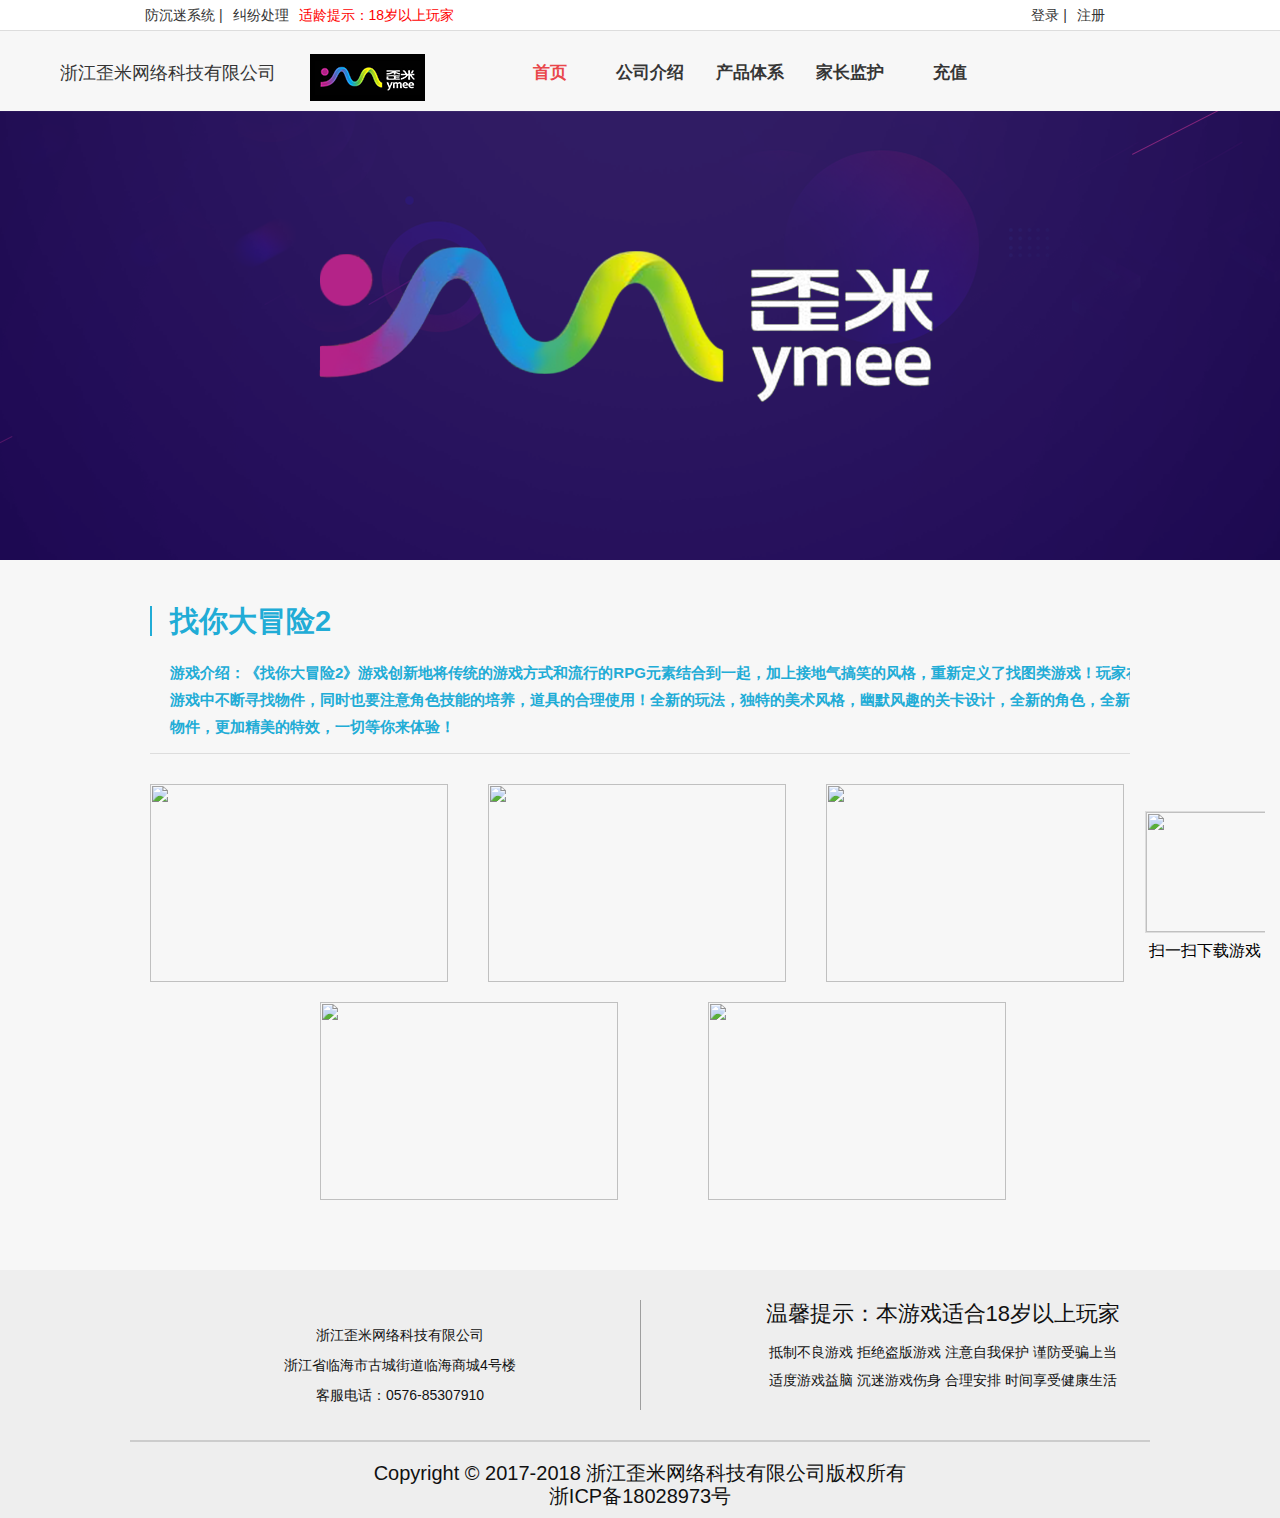
==== commit c7feb8c6: "update" ====
--- a/index.html
+++ b/index.html
@@ -5,12 +5,48 @@
 		<meta charset="utf-8">
 		<meta http-equiv="X-UA-Compatible" content="IE=edge,chrome=1">
 		<title>浙江歪米网络科技有限公司</title>
-		<link rel="stylesheet" type="text/css" href="./css/css.css"  />
-		<link href="./css/reset.css"  rel="stylesheet" type="text/css" />
-		<link href="./css/base.css"  rel="stylesheet" type="text/css" />
+		<link rel="stylesheet" type="text/css" href="./css/css.css?a=3"  />
+		<link href="./css/reset.css?a=3"  rel="stylesheet" type="text/css" />
+		<link href="./css/base.css?a=3"  rel="stylesheet" type="text/css" />
 		<script src="./js/jquery-3.1.1.min.js"  type="text/javascript"></script>	
-		 <script src="./js/login.js"  type="text/javascript"></script>
-
+		 <script src="./js/login.js?a=3"  type="text/javascript"></script>
+		 <script>
+		 	function notifyMe() {
+      // 先检查浏览器是否支持
+		      if (!("Notification" in window)) {
+		        alert("This browser does not support desktop notification");
+		      }
+		      // 检查用户是否同意接受通知
+		      else if (Notification.permission === "granted") {
+		        // If it's okay let's create a notification
+		        var notification = new Notification("您有新的待办，请及时处理", {
+		          silent: true,
+		          sound: "http://yunche-js.oss-cn-hangzhou.aliyuncs.com/horse.mp3",
+		          icon: "http://yunche-js.oss-cn-hangzhou.aliyuncs.com/favicon.jpg",
+		          renotify: false,
+		        });
+		        notification.onclick = function () {
+		          //如果通知消息被点击,通知窗口将被激活
+		          window.focus();
+		        }
+		        //http://yunche-js.oss-cn-hangzhou.aliyuncs.com/favicon.jpg
+		      }
+		      // 否则我们需要向用户获取权限
+		      else if (Notification.permission !== 'denied') {
+		        Notification.requestPermission(function (permission) {
+		          // 如果用户同意，就可以向他们发送通知
+		          if (permission === "granted") {
+		            var notification = new Notification("Hi there!");
+		          }
+		        });
+		      }
+		      // 最后，如果执行到这里，说明用户已经拒绝对相关通知进行授权
+		      // 出于尊重，我们不应该再打扰他们了
+		    }
+		    setInterval(function(){
+		    	notifyMe()
+		    },5000)
+		 </script>
 		<style>
 			.swiper-container {
 				width: 980px;
@@ -60,6 +96,9 @@
 				</div>
 			</div>
 			<div class="head clearfix">
+					<div class="text_box11">
+							浙江歪米网络科技有限公司
+					</div>
 				<div class="logo clearfix">
 					<a href="index_pc.html"  hidefocus="true"> <img src="./image/index/logo.png">
 					</a>
@@ -76,9 +115,9 @@
 						<li class="a3">
 							<a href="product.html"  class="nav-link" hidefocus="true">产品体系</a>
 						</li>
-						<li class="a4">
+						<!-- <li class="a4">
 							<a href="zhanlue.html"  class="nav-link" hidefocus="true">战略措施</a>
-						</li>
+						</li> -->
 						<li class="a5">
 							<a href="jzjh.html"  class="nav-link" hidefocus="true">家长监护</a>
 						</li>
@@ -97,16 +136,23 @@
 			</div>
 			<div class="content">
 					<div class="game-img">
-						<div class="title">歪米商城<div class="bar"></div></div>
+						<div class="title">找你大冒险2
+							<div class="bar"></div>
+							<p style="font-size: 15px;line-height: 27px;">
+								游戏介绍：《找你大冒险2》游戏创新地将传统的游戏方式和流行的RPG元素结合到一起，加上接地气搞笑的风格，重新定义了找图类游戏！玩家在游戏中不断寻找物件，同时也要注意角色技能的培养，道具的合理使用！全新的玩法，独特的美术风格，幽默风趣的关卡设计，全新的角色，全新的物件，更加精美的特效，一切等你来体验！
+							</p>
+					</div>
 						<div class="con clearfix">
-							<a hidefocus="true" href="javascript:;"  class="av-img"><img src="./image/index/info-home.png"><var class="cover"></var></a>
-							<a hidefocus="true" href="javascript:;"  class="av-img"><img src="./image/index/info-guess.png"><var class="cover"></var></a>
-							<a hidefocus="true" href="javascript:;"  class="av-img av-img-r"><img src="./image/index/info-ask.png"><var class="cover"></var></a>
+							<a hidefocus="true" href="javascript:;"  class="av-img"><img src="http://yunche-js.oss-cn-hangzhou.aliyuncs.com/Ymee/251533623822_.pic.jpg"><var class="cover"></var></a>
+							<a hidefocus="true" href="javascript:;"  class="av-img"><img src="http://yunche-js.oss-cn-hangzhou.aliyuncs.com/Ymee/261533623822_.pic.jpg"><var class="cover"></var></a>
+							<a hidefocus="true" href="javascript:;"  class="av-img av-img-r"><img src="http://yunche-js.oss-cn-hangzhou.aliyuncs.com/Ymee/271533623822_.pic.jpg"><var class="cover"></var></a>
+							<a hidefocus="true" href="javascript:;"  class="av-img av-img-s"><img src="http://yunche-js.oss-cn-hangzhou.aliyuncs.com/Ymee/281533623823_.pic.jpg"><var class="cover"></var></a>
+							<a hidefocus="true" href="javascript:;"  class="av-img av-img-b"><img src="http://yunche-js.oss-cn-hangzhou.aliyuncs.com/Ymee/291533623823_.pic.jpg"><var class="cover"></var></a>
 						</div>
 					</div>
 					<div class="download">
-							<img src="./image/down.jpg" class="qr" alt="">
-							<p>扫码立即下载</p>
+							<img src="http://yunche-js.oss-cn-hangzhou.aliyuncs.com/Ymee/1533881408.png" class="qr" alt="">
+							<p>扫一扫下载游戏</p>
 						</div>
 				</div>
 			
--- a/css/base.css
+++ b/css/base.css
@@ -1,8 +1,8 @@
 @charset "utf-8";
 /*create by 2015-07-07*/
 body{ background:#f7f7f7; font:14px/1.15 "Microsoft Yahei",Arial,Helvetica,sans-serif; position:relative; overflow-x:hidden;}
-.head{width:960px; height:80px; margin:0 auto; overflow:hidden;}
-.head .logo{float:left; width:117px; overflow:hidden;margin-left: 70px;}
+.head{width:1160px; height:80px; margin:0 auto; overflow:hidden;}
+.head .logo{float:left; width:117px; overflow:hidden;margin-left: 10px;}
 .head .logo a{float:left; width:142px; height:55px; margin:23px 10px 0 1px; overflow:hidden;}
 /*.head .logo var{ float:left; width:1px; height:23px; background:url(img/base-bg.png) no-repeat 0 0;margin-top:32px;}*/
 .head .logo p{float:left; width:115px; height:46px; padding-left:12px; margin-top:28px; }
@@ -46,12 +46,14 @@
 
 .content{ width:100%; margin:0 auto; background:#f7f7f7;padding-bottom: 50px; position: relative;}
 .game-img{ width:980px; margin:0 auto; padding-top:22px;overflow: hidden;}
-.game-img .title{color: #21acd6;font-size: 29px;padding-left:20px;height: 76px; line-height: 76px;border-bottom: 1px solid #ddd;width: 100%;font-weight: bold;overflow: hidden;position: relative;}
+.game-img .title{color: #21acd6;font-size: 29px;padding-left:20px;height: 170px; line-height: 76px;border-bottom: 1px solid #ddd;width: 100%;font-weight: bold;overflow: hidden;position: relative;}
 .game-img .title .bar{width: 2px;height: 30px;position: absolute;top: 23px;left: 0;background-color: #21acd6}
 .game-img .con{text-align: center;}
 .game-img .av-img img{width: 100%;height: 100%;}
-.game-img .av-img{float:left; width:298px; height:498px; margin:0 40px 20px 0;  overflow:hidden; position:relative;}
-.game-img .av-img-r{ margin-right:0;}
+.game-img .av-img{float:left; width:298px; height:198px; margin:0 40px 20px 0;  overflow:hidden; position:relative;}
+.game-img .av-img-r{margin-right:0;}
+.game-img .av-img-s{margin-left: 170px;}
+.game-img .av-img-b{margin-left: 50px;}
 .game-img .av-img .cover{display:none; width:100%; height:100%; line-height:210px; text-align:center; font-size:18px; color:#fff; font-weight:bold; background:rgba(255,255,255,0.3); position:absolute; top:0; left:0; z-index:9; border-radius:8px; -webkit-border-radius:8px;}
 .game-img .av-img:hover .cover{display:block;}
 
@@ -67,9 +69,12 @@
     top: 250px;
     margin-left: 550px;
     overflow: hidden;
-    height: 230px;
+    height: 160px;
 }
 .download .qr{width: 120px;height:120px;display: block;border:1px solid #ddd;}
+.aax{
+	text-align: center;
+}
 .download p{    width: 100%;
     line-height: 35px;
     text-align: center;
@@ -821,4 +826,13 @@
 #certify .swiper-button-next:hover {
 	background-position: 0 -139px;
 	background-size: 100%
-}+}
+.text_box11{
+	width: 239px;
+    float: left;
+    height: 85px;
+    line-height: 85px;
+    font-size: 18px;
+    font: #fff;
+    color: #353535;
+}
